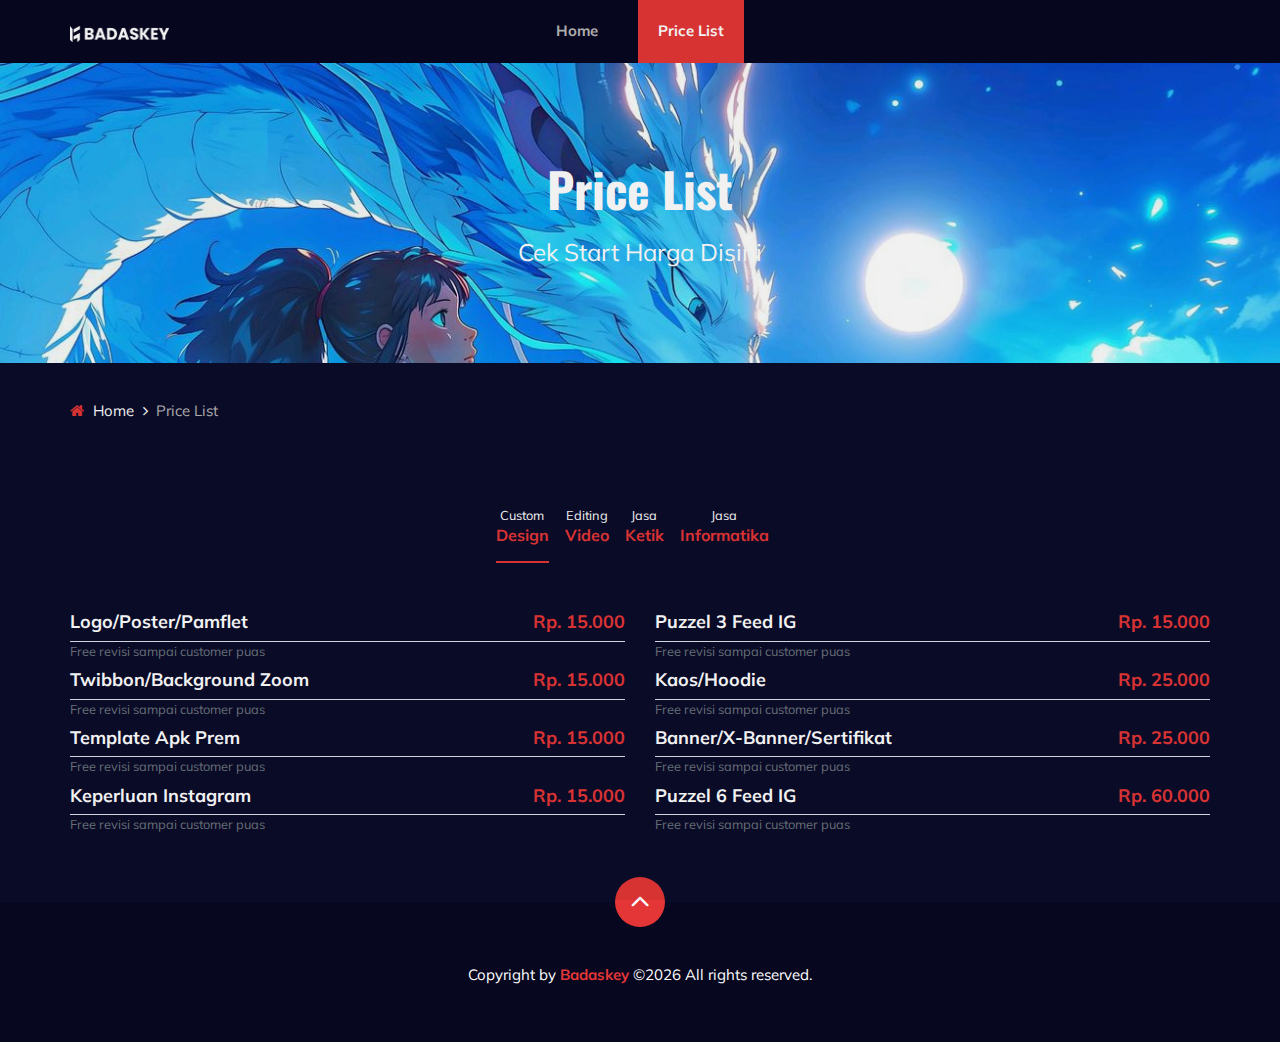
==== pricelist.html @ 889cca1a "first commit" ====
<!DOCTYPE html>
<html lang="zxx">

<head>
    <meta charset="UTF-8">
    <meta name="description" content="Anime Template">
    <meta name="keywords" content="Anime, unica, creative, html">
    <meta name="viewport" content="width=device-width, initial-scale=1.0">
    <meta http-equiv="X-UA-Compatible" content="ie=edge">
    <title>Badaskey</title>

    <!-- Favicon -->
    <link href="img/logo1.png" rel="icon">

    <!-- Libraries Stylesheet -->
    <link href="pl/lib/animate/animate.min.css" rel="stylesheet">
    <!-- Customized Bootstrap Stylesheet -->
    <link href="pl/bootstrap.min.css" rel="stylesheet">
    <!-- Template Stylesheet -->
    <link href="pl/css/style.css" rel="stylesheet">

    <!-- Icon Font Stylesheet -->
    <link href="https://cdnjs.cloudflare.com/ajax/libs/font-awesome/5.10.0/css/all.min.css" rel="stylesheet">
    <link href="https://cdn.jsdelivr.net/npm/bootstrap-icons@1.4.1/font/bootstrap-icons.css" rel="stylesheet">


    <!-- Google Font -->
    <link href="https://fonts.googleapis.com/css2?family=Oswald:wght@300;400;500;600;700&display=swap" rel="stylesheet">
    <link href="https://fonts.googleapis.com/css2?family=Mulish:wght@300;400;500;600;700;800;900&display=swap"
    rel="stylesheet">

    
     <!-- Css Styles -->
     <link rel="stylesheet" href="css/bootstrap.min.css" type="text/css">
     <link rel="stylesheet" href="css/font-awesome.min.css" type="text/css">
     <link rel="stylesheet" href="css/elegant-icons.css" type="text/css">
     <link rel="stylesheet" href="css/plyr.css" type="text/css">
     <link rel="stylesheet" href="css/nice-select.css" type="text/css">
     <link rel="stylesheet" href="css/owl.carousel.min.css" type="text/css">
     <link rel="stylesheet" href="css/slicknav.min.css" type="text/css">
     <link rel="stylesheet" href="css/style.css" type="text/css">
</head>

<body>
    <!-- Page Preloder -->
    <div id="preloder">
        <div class="loader"></div>
    </div>

    <!-- Header Section Begin -->
    <header class="header">
        <div class="container">
            <div class="row">
                <div class="col-lg-2">
                    <div class="header__logo">
                        <a href="index.html">
                            <img src="img/logobs.png" style="width:60%" alt="">
                        </a>
                    </div>
                </div>
                <div class="col-lg-8">
                    <div class="header__nav">
                        <nav class="header__menu mobile-menu">
                            <ul>
                                <li><a href="./index.html">Home</a></li>
                                <li class="active"><a href="./pricelist.html">Price List</a></li>
                            </ul>
                        </nav>
                    </div>
                </div>
            </div>
            <div id="mobile-menu-wrap"></div>
        </div>
    </header>
    <!-- Header End -->

    <!-- Normal Breadcrumb Begin -->
    <section class="normal-breadcrumb set-bg" data-setbg="img/04.jpg">
        <div class="container">
            <div class="row">
                <div class="col-lg-12 text-center">
                    <div class="normal__breadcrumb__text">
                        <h2>Price List</h2>
                        <p>Cek Start Harga Disini</p>
                    </div>
                </div>
            </div>
        </div>
    </section>
    <!-- Normal Breadcrumb End -->

    <!-- Breadcrumb Begin -->
    <div class="breadcrumb-option">
        <div class="container">
            <div class="row">
                <div class="col-lg-12">
                    <div class="breadcrumb__links">
                        <a href="./index.html"><i class="fa fa-home"></i> Home</a>
                        <span>Price List</span>
                    </div>
                </div>
            </div>
        </div>
    </div>
    <!-- Breadcrumb End -->


    <!--Pricelist Begin-->
    <section class="product spad">
        <div class="container">
            <div class="tab-class text-white text-center wow fadeInUp" data-wow-delay="0.1s">
                <ul class="nav nav-pills d-inline-flex justify-content-center mb-5">
                    <li class="nav-item">
                        <a class="d-flex align-items-center text-start ms-0 pb-3 active" data-bs-toggle="pill" href="#tab-1">
                            <div>
                                <small class="text-white">Custom</small>
                                <h6 style="color: #e53637;" class="text-bold">Design</h6>
                            </div>
                        </a>
                    </li>
                    <li class="nav-item">
                        <a class="d-flex align-items-center text-start mx-3 ms-0 pb-3" data-bs-toggle="pill" href="#tab-2">
                            <div>
                                <small class="text-white">Editing</small>
                                <h6 style="color: #e53637;" class="text-bold">Video</h6>
                            </div>
                        </a>
                    </li>
                    <li class="nav-item">
                        <a class="d-flex align-items-center text-start ms-0 pb-3" data-bs-toggle="pill" href="#tab-3">
                            <div>
                                <small class="text-white">Jasa</small>
                                <h6 style="color: #e53637;" class="text-bold">Ketik</h6>
                            </div>
                        </a>
                    </li>
                    <li class="nav-item">
                        <a class="d-flex align-items-center text-start mx-3 ms-0 pb-3" data-bs-toggle="pill" href="#tab-4">
                            <div>
                                <small class="text-white">Jasa</small>
                                <h6 style="color: #e53637;" class="text-bold">Informatika</h6>
                            </div>
                        </a>
                    </li>
                </ul>
                <div class="tab-content">
                    <div id="tab-1" class="tab-pane fade show p-0 active">
                        <div class="row g-4">
                            <div class="col-lg-6">
                                <div class="d-flex align-items-center">
                                    <div class="w-100 d-flex flex-column text-start ps-4">
                                        <h5 class="d-flex text-bold justify-content-between border-bottom pb-2">
                                            <span>Logo/Poster/Pamflet</span>
                                            <span style="color: #e53637;">Rp. 15.000</span>
                                        </h5>
                                        <small class="text-left text-secondary pb-2">Free revisi sampai customer puas</small>
                                    </div>
                                </div>
                            </div>
                            <div class="col-lg-6">
                                <div class="d-flex align-items-center">
                                    <div class="w-100 d-flex flex-column text-start ps-4">
                                        <h5 class="d-flex text-bold justify-content-between border-bottom pb-2">
                                            <span>Puzzel 3 Feed IG</span>
                                            <span style="color: #e53637;">Rp. 15.000</span>
                                        </h5>
                                        <small class="text-left text-secondary pb-2">Free revisi sampai customer puas</small>
                                    </div>
                                </div>
                            </div>
                            <div class="col-lg-6">
                                <div class="d-flex align-items-center">
                                    <div class="w-100 d-flex flex-column text-start ps-4">
                                        <h5 class="d-flex text-bold justify-content-between border-bottom pb-2">
                                            <span>Twibbon/Background Zoom</span>
                                            <span style="color: #e53637;">Rp. 15.000</span>
                                        </h5>
                                        <small class="text-left text-secondary pb-2">Free revisi sampai customer puas</small>
                                    </div>
                                </div>
                            </div>
                            <div class="col-lg-6">
                                <div class="d-flex align-items-center">
                                    <div class="w-100 d-flex flex-column text-start ps-4">
                                        <h5 class="d-flex text-bold justify-content-between border-bottom pb-2">
                                            <span>Kaos/Hoodie</span>
                                            <span style="color: #e53637;">Rp. 25.000</span>
                                        </h5>
                                        <small class="text-left text-secondary pb-2">Free revisi sampai customer puas</small>
                                    </div>
                                </div>
                            </div>
                            <div class="col-lg-6">
                                <div class="d-flex align-items-center">
                                    <div class="w-100 d-flex flex-column text-start ps-4">
                                        <h5 class="d-flex text-bold justify-content-between border-bottom pb-2">
                                            <span>Template Apk Prem</span>
                                            <span style="color: #e53637;">Rp. 15.000</span>
                                        </h5>
                                        <small class="text-left text-secondary pb-2">Free revisi sampai customer puas</small>
                                    </div>
                                </div>
                            </div>
                            <div class="col-lg-6">
                                <div class="d-flex align-items-center">
                                    <div class="w-100 d-flex flex-column text-start ps-4">
                                        <h5 class="d-flex text-bold justify-content-between border-bottom pb-2">
                                            <span>Banner/X-Banner/Sertifikat</span>
                                            <span style="color: #e53637;">Rp. 25.000</span>
                                        </h5>
                                        <small class="text-left text-secondary pb-2">Free revisi sampai customer puas</small>
                                    </div>
                                </div>
                            </div>
                            <div class="col-lg-6">
                                <div class="d-flex align-items-center">
                                    <div class="w-100 d-flex flex-column text-start ps-4">
                                        <h5 class="d-flex text-bold justify-content-between border-bottom pb-2">
                                            <span>Keperluan Instagram</span>
                                            <span style="color: #e53637;">Rp. 15.000</span>
                                        </h5>
                                        <small class="text-left text-secondary pb-2">Free revisi sampai customer puas</small>
                                    </div>
                                </div>
                            </div>
                            <div class="col-lg-6">
                                <div class="d-flex align-items-center">
                                    <div class="w-100 d-flex flex-column text-start ps-4">
                                        <h5 class="d-flex text-bold justify-content-between border-bottom pb-2">
                                            <span>Puzzel 6 Feed IG</span>
                                            <span style="color: #e53637;">Rp. 60.000</span>
                                        </h5>
                                        <small class="text-left text-secondary pb-2">Free revisi sampai customer puas</small>
                                    </div>
                                </div>
                            </div>
                        </div>
                    </div>
                    
                    <div id="tab-2" class="tab-pane fade show p-0">
                        <div class="row g-4">
                            <div class="col-lg-6">
                                <div class="d-flex align-items-center">
                                    <div class="w-100 d-flex flex-column text-start ps-4">
                                        <h5 class="d-flex text-bold justify-content-between border-bottom pb-2">
                                            <span>Color Grading</span>
                                            <span style="color: #e53637;">Rp. 10.000</span>
                                        </h5>
                                        <small class="text-left text-secondary pb-2">Free revisi sampai customer puas</small>
                                    </div>
                                </div>
                            </div>
                            <div class="col-lg-6">
                                <div class="d-flex align-items-center">
                                    <div class="w-100 d-flex flex-column text-start ps-4">
                                        <h5 class="d-flex text-bold justify-content-between border-bottom pb-2">
                                            <span>Gabungin Video/Non Animasi</span>
                                            <span style="color: #e53637;">Rp. 15.000</span>
                                        </h5>
                                        <small class="text-left text-secondary pb-2">Free revisi sampai customer puas</small>
                                    </div>
                                </div>
                            </div>
                            <div class="col-lg-6">
                                <div class="d-flex align-items-center">
                                    <div class="w-100 d-flex flex-column text-start ps-4">
                                        <h5 class="d-flex text-bold justify-content-between border-bottom pb-2">
                                            <span>Jadikan Template</span>
                                            <span style="color: #e53637;">Rp. 10.000</span>
                                        </h5>
                                        <small class="text-left text-secondary pb-2">Free revisi sampai customer puas</small>
                                    </div>
                                </div>
                            </div>
                            <div class="col-lg-6">
                                <div class="d-flex align-items-center">
                                    <div class="w-100 d-flex flex-column text-start ps-4">
                                        <h5 class="d-flex text-bold justify-content-between border-bottom pb-2">
                                            <span>Cinematic</span>
                                            <span style="color: #e53637;">Rp. 25.000</span>
                                        </h5>
                                        <small class="text-left text-secondary pb-2">Free revisi sampai customer puas</small>
                                    </div>
                                </div>
                            </div>
                            <div class="col-lg-6">
                                <div class="d-flex align-items-center">
                                    <div class="w-100 d-flex flex-column text-start ps-4">
                                        <h5 class="d-flex text-bold justify-content-between border-bottom pb-2">
                                            <span>Trend/Twibbon</span>
                                            <span style="color: #e53637;">Rp. 10.000</span>
                                        </h5>
                                        <small class="text-left text-secondary pb-2">Free revisi sampai customer puas</small>
                                    </div>
                                </div>
                            </div>
                            <div class="col-lg-6">
                                <div class="d-flex align-items-center">
                                    <div class="w-100 d-flex flex-column text-start ps-4">
                                        <h5 class="d-flex text-bold justify-content-between border-bottom pb-2">
                                            <span>Film Animasi AI</span>
                                            <span style="color: #e53637;">Rp. 25.000</span>
                                        </h5>
                                        <small class="text-left text-secondary pb-2">Free revisi sampai customer puas</small>
                                    </div>
                                </div>
                            </div>
                            <div class="col-lg-6">
                                <div class="d-flex align-items-center">
                                    <div class="w-100 d-flex flex-column text-start ps-4">
                                        <h5 class="d-flex text-bold justify-content-between border-bottom pb-2">
                                            <span>Jedag Jedug</span>
                                            <span style="color: #e53637;">Rp. 15.000</span>
                                        </h5>
                                        <small class="text-left text-secondary pb-2">Free revisi sampai customer puas</small>
                                    </div>
                                </div>
                            </div>
                            <div class="col-lg-6">
                                <div class="d-flex align-items-center">
                                    <div class="w-100 d-flex flex-column text-start ps-4">
                                        <h5 class="d-flex text-bold justify-content-between border-bottom pb-2">
                                            <span>Video Animasi + Sound Effect</span>
                                            <span style="color: #e53637;">Rp. 25.000</span>
                                        </h5>
                                        <small class="text-left text-secondary pb-2">Free revisi sampai customer puas</small>
                                    </div>
                                </div>
                            </div>
                        </div>
                    </div>

                    <div id="tab-3" class="tab-pane fade show p-0">
                        <div class="row g-4">
                            <div class="col-lg-6">
                                <div class="d-flex align-items-center">
                                    <div class="w-100 d-flex flex-column text-start ps-4">
                                        <h5 class="d-flex text-bold justify-content-between border-bottom pb-2">
                                            <span>Penomoran Halaman</span>
                                            <span style="color: #e53637;">Rp. 1.000</span>
                                        </h5>
                                        <small class="text-left text-secondary pb-2">Free revisi sampai customer puas</small>
                                    </div>
                                </div>
                            </div>
                            <div class="col-lg-6">
                                <div class="d-flex align-items-center">
                                    <div class="w-100 d-flex flex-column text-start ps-4">
                                        <h5 class="d-flex text-bold justify-content-between border-bottom pb-2">
                                            <span>Daftar Isi Otomatis</span>
                                            <span style="color: #e53637;">Rp. 15.000</span>
                                        </h5>
                                        <small class="text-left text-secondary pb-2">Free revisi sampai customer puas</small>
                                    </div>
                                </div>
                            </div>
                            <div class="col-lg-6">
                                <div class="d-flex align-items-center">
                                    <div class="w-100 d-flex flex-column text-start ps-4">
                                        <h5 class="d-flex text-bold justify-content-between border-bottom pb-2">
                                            <span>Daftar Pustaka Mandeley</span>
                                            <span style="color: #e53637;">Rp. 3.000</span>
                                        </h5>
                                        <small class="text-left text-secondary pb-2">Free revisi sampai customer puas</small>
                                    </div>
                                </div>
                            </div>
                            <div class="col-lg-6">
                                <div class="d-flex align-items-center">
                                    <div class="w-100 d-flex flex-column text-start ps-4">
                                        <h5 class="d-flex text-bold justify-content-between border-bottom pb-2">
                                            <span>Daftar Tabel/Gambar</span>
                                            <span style="color: #e53637;">Rp. 15.000</span>
                                        </h5>
                                        <small class="text-left text-secondary pb-2">Free revisi sampai customer puas</small>
                                    </div>
                                </div>
                            </div>
                            <div class="col-lg-6">
                                <div class="d-flex align-items-center">
                                    <div class="w-100 d-flex flex-column text-start ps-4">
                                        <h5 class="d-flex text-bold justify-content-between border-bottom pb-2">
                                            <span>Ketik Word/Excel/Power Point</span>
                                            <span style="color: #e53637;">Rp. 4.000</span>
                                        </h5>
                                        <small class="text-left text-secondary pb-2">Free revisi sampai customer puas</small>
                                    </div>
                                </div>
                            </div>
                            <div class="col-lg-6">
                                <div class="d-flex align-items-center">
                                    <div class="w-100 d-flex flex-column text-start ps-4">
                                        <h5 class="d-flex text-bold justify-content-between border-bottom pb-2">
                                            <span>Curriculum Vitae ATS</span>
                                            <span style="color: #e53637;">Rp. 20.000</span>
                                        </h5>
                                        <small class="text-left text-secondary pb-2">Free revisi sampai customer puas</small>
                                    </div>
                                </div>
                            </div>
                            <div class="col-lg-6">
                                <div class="d-flex align-items-center">
                                    <div class="w-100 d-flex flex-column text-start ps-4">
                                        <h5 class="d-flex text-bold justify-content-between border-bottom pb-2">
                                            <span>Surat Lamaran Pekerjaan</span>
                                            <span style="color: #e53637;">Rp. 15.000</span>
                                        </h5>
                                        <small class="text-left text-secondary pb-2">Free revisi sampai customer puas</small>
                                    </div>
                                </div>
                            </div>
                            <div class="col-lg-6">
                                <div class="d-flex align-items-center">
                                    <div class="w-100 d-flex flex-column text-start ps-4">
                                        <h5 class="d-flex text-bold justify-content-between border-bottom pb-2">
                                            <span>Curriculum Vitae Kreatif</span>
                                            <span style="color: #e53637;">Rp. 20.000</span>
                                        </h5>
                                        <small class="text-left text-secondary pb-2">Free revisi sampai customer puas</small>
                                    </div>
                                </div>
                            </div>
                        </div>
                    </div>

                    <div id="tab-4" class="tab-pane fade show p-0">
                        <div class="row g-4">
                            <div class="col-lg-6">
                                <div class="d-flex align-items-center">
                                    <div class="w-100 d-flex flex-column text-start ps-4">
                                        <h5 class="d-flex text-bold justify-content-between border-bottom pb-2">
                                            <span>Joki Tugas Coding</span>
                                            <span style="color: #e53637;">Rp. 5.000</span>
                                        </h5>
                                        <small class="text-left text-secondary pb-2">Free revisi sampai customer puas</small>
                                    </div>
                                </div>
                            </div>
                            <div class="col-lg-6">
                                <div class="d-flex align-items-center">
                                    <div class="w-100 d-flex flex-column text-start ps-4">
                                        <h5 class="d-flex text-bold justify-content-between border-bottom pb-2">
                                            <span>Database</span>
                                            <span style="color: #e53637;">Rp. 15.000</span>
                                        </h5>
                                        <small class="text-left text-secondary pb-2">Free revisi sampai customer puas</small>
                                    </div>
                                </div>
                            </div>
                            <div class="col-lg-6">
                                <div class="d-flex align-items-center">
                                    <div class="w-100 d-flex flex-column text-start ps-4">
                                        <h5 class="d-flex text-bold justify-content-between border-bottom pb-2">
                                            <span>Coding Google Site</span>
                                            <span style="color: #e53637;">Rp. 15 .000</span>
                                        </h5>
                                        <small class="text-left text-secondary pb-2">Free revisi sampai customer puas</small>
                                    </div>
                                </div>
                            </div>
                            <div class="col-lg-6">
                                <div class="d-flex align-items-center">
                                    <div class="w-100 d-flex flex-column text-start ps-4">
                                        <h5 class="d-flex text-bold justify-content-between border-bottom pb-2">
                                            <span>Perancangan UML</span>
                                            <span style="color: #e53637;">Rp. 15.000</span>
                                        </h5>
                                        <small class="text-left text-secondary pb-2">Free revisi sampai customer puas</small>
                                    </div>
                                </div>
                            </div>
                            <div class="col-lg-6">
                                <div class="d-flex align-items-center">
                                    <div class="w-100 d-flex flex-column text-start ps-4">
                                        <h5 class="d-flex text-bold justify-content-between border-bottom pb-2">
                                            <span>Website Trend Bucin</span>
                                            <span style="color: #e53637;">Rp. 15.000</span>
                                        </h5>
                                        <small class="text-left text-secondary pb-2">Free revisi sampai customer puas</small>
                                    </div>
                                </div>
                            </div>
                            <div class="col-lg-6">
                                <div class="d-flex align-items-center">
                                    <div class="w-100 d-flex flex-column text-start ps-4">
                                        <h5 class="d-flex text-bold justify-content-between border-bottom pb-2">
                                            <span>Flowchart</span>
                                            <span style="color: #e53637;">Rp. 15.000</span>
                                        </h5>
                                        <small class="text-left text-secondary pb-2">Free revisi sampai customer puas</small>
                                    </div>
                                </div>
                            </div>
                            <div class="col-lg-6">
                                <div class="d-flex align-items-center">
                                    <div class="w-100 d-flex flex-column text-start ps-4">
                                        <h5 class="d-flex text-bold justify-content-between border-bottom pb-2">
                                            <span>Hosting ke Github</span>
                                            <span style="color: #e53637;">Rp. 15.000</span>
                                        </h5>
                                        <small class="text-left text-secondary pb-2">Free revisi sampai customer puas</small>
                                    </div>
                                </div>
                            </div>
                            <div class="col-lg-6">
                                <div class="d-flex align-items-center">
                                    <div class="w-100 d-flex flex-column text-start ps-4">
                                        <h5 class="d-flex text-bold justify-content-between border-bottom pb-2">
                                            <span>Web Company Profile</span>
                                            <span style="color: #e53637;">Rp. 60.000</span>
                                        </h5>
                                        <small class="text-left text-secondary pb-2">Free revisi sampai customer puas</small>
                                    </div>
                                </div>
                            </div>
                        </div>
                    </div>
                </div>
            </div>
        </div>
    </section>
    <!--Pricelist End-->


    <!-- Footer Section Begin -->
    <footer class="footer">
        <div class="page-up">
            <a href="#" id="scrollToTopButton"><span class="arrow_carrot-up"></span></a>
        </div>
        <div class="container">
            <div class="row">
                <div class="col-lg text-white">
                    <p class="text-center">
                      Copyright by 
                      <span class="text-bold" style="color: #e53637;">Badaskey</span> 
                      &copy;<script>document.write(new Date().getFullYear());</script> 
                      All rights reserved.</a>
                    </p>
                  </div>
              </div>
          </div>
    </footer>
    <!-- Footer Section End -->

    <!-- Search model Begin -->
    <div class="search-model">
        <div class="h-100 d-flex align-items-center justify-content-center">
            <div class="search-close-switch"><i class="icon_close"></i></div>
            <form class="search-model-form">
                <input type="text" id="search-input" placeholder="Search here.....">
            </form>
        </div>
    </div>
    <!-- Search model end -->

    <!-- JavaScript Libraries -->
    <script src="https://code.jquery.com/jquery-3.4.1.min.js"></script>
    <script src="https://cdn.jsdelivr.net/npm/bootstrap@5.0.0/dist/js/bootstrap.bundle.min.js"></script>
    <script src="pl/lib/wow/wow.min.js"></script>

    <!-- Template Javascript -->
    <script src="pl/js/main.js"></script>
    
    <!-- Js Plugins -->
    <script src="js/jquery-3.3.1.min.js"></script>
    <script src="js/bootstrap.min.js"></script>
    <script src="js/player.js"></script>
    <script src="js/jquery.nice-select.min.js"></script>
    <script src="js/mixitup.min.js"></script>
    <script src="js/jquery.slicknav.js"></script>
    <script src="js/owl.carousel.min.js"></script>
    <script src="js/main.js"></script>

</body>

</html>
---- pl/css/style.css ----
/********** Template CSS **********/
:root {
    --primary: #e53637;
    --oren: #e53637;
    --light: #F1F8FF;
    --dark: #0F172B;
}

.ff-secondary {
    font-family: 'Pacifico', cursive;
}

.fw-medium {
    font-weight: 600 !important;
}

.fw-semi-bold {
    font-weight: 700 !important;
}

.back-to-top {
    position: fixed;
    display: none;
    right: 45px;
    bottom: 45px;
    z-index: 99;
}


/*** Spinner ***/
#spinner {
    opacity: 0;
    visibility: hidden;
    transition: opacity .5s ease-out, visibility 0s linear .5s;
    z-index: 99999;
}

#spinner.show {
    transition: opacity .5s ease-out, visibility 0s linear 0s;
    visibility: visible;
    opacity: 1;
}


/*** Button ***/
.btn {
    font-family: 'Nunito', sans-serif;
    font-weight: 500;
    text-transform: uppercase;
    transition: .5s;
}

.btn.btn-primary,
.btn.btn-secondary {
    color: #FFFFFF;
}

.btn-square {
    width: 38px;
    height: 38px;
}

.btn-sm-square {
    width: 32px;
    height: 32px;
}

.btn-lg-square {
    width: 48px;
    height: 48px;
}

.btn-square,
.btn-sm-square,
.btn-lg-square {
    padding: 0;
    display: flex;
    align-items: center;
    justify-content: center;
    font-weight: normal;
    border-radius: 2px;
}


/*** Navbar ***/
.navbar-dark .navbar-nav .nav-link {
    position: relative;
    margin-left: 25px;
    padding: 35px 0;
    font-size: 15px;
    color: var(--light) !important;
    text-transform: uppercase;
    font-weight: 500;
    outline: none;
    transition: .5s;
}

.sticky-top.navbar-dark .navbar-nav .nav-link {
    padding: 20px 0;
}

.navbar-dark .navbar-nav .nav-link:hover,
.navbar-dark .navbar-nav .nav-link.active {
    color: var(--oren) !important;
}

.navbar-dark .navbar-brand img {
    max-height: 60px;
    transition: .5s;
}

.sticky-top.navbar-dark .navbar-brand img {
    max-height: 45px;
}

@media (max-width: 991.98px) {
    .sticky-top.navbar-dark {
        position: relative;
    }

    .navbar-dark .navbar-collapse {
        margin-top: 15px;
        border-top: 1px solid rgba(255, 255, 255, .1)
    }

    .navbar-dark .navbar-nav .nav-link,
    .sticky-top.navbar-dark .navbar-nav .nav-link {
        padding: 10px 0;
        margin-left: 0;
    }

    .navbar-dark .navbar-brand img {
        max-height: 45px;
    }
}

@media (min-width: 992px) {
    .navbar-dark {
        position: absolute;
        width: 100%;
        top: 0;
        left: 0;
        z-index: 999;
        background: transparent !important;
    }
    
    .sticky-top.navbar-dark {
        position: fixed;
        background: var(--dark) !important;
    }
}


/*** Hero Header ***/
.hero-header {
    background: linear-gradient(rgba(15, 23, 43, .9), rgba(15, 23, 43, .9));
    background-position: center center;
    background-repeat: no-repeat;
    background-size: cover;
}

.hero-header img {
    animation: imgRotate 50s linear infinite;
}

@keyframes imgRotate { 
    100% { 
        transform: rotate(360deg); 
    } 
}

.breadcrumb-item + .breadcrumb-item::before {
    color: rgba(255, 255, 255, .5);
}


/*** Section Title ***/
.section-title {
    position: relative;
    display: inline-block;
}

.section-title::before {
    position: absolute;
    content: "";
    width: 45px;
    height: 2px;
    top: 50%;
    left: -55px;
    margin-top: -1px;
    background: var(--primary);
}

.section-title::after {
    position: absolute;
    content: "";
    width: 45px;
    height: 2px;
    top: 50%;
    right: -55px;
    margin-top: -1px;
    background: var(--primary);
}

.section-title.text-start::before,
.section-title.text-end::after {
    display: none;
}


/*** Service ***/
.service-item {
    box-shadow: 0 0 45px rgba(0, 0, 0, .08);
    transition: .5s;
}

.service-item:hover {
    background: var(--primary);
}

.service-item * {
    transition: .5s;
}

.service-item:hover * {
    color: var(--light) !important;
}


/*** Food Menu ***/
.nav-pills .nav-item .active {
    border-bottom: 2px solid var(--oren);
}


/*** Team ***/
.team-item {
    box-shadow: 0 0 45px rgba(0, 0, 0, .08);
    height: calc(100% - 38px);
    transition: .5s;
}

.team-item img {
    transition: .5s;
}

.team-item:hover img {
    transform: scale(1.1);
}

.team-item:hover {
    height: 100%;
}

.team-item .btn {
    border-radius: 38px 38px 0 0;
}



/*** Footer ***/
.footer .btn.btn-social {
    margin-right: 5px;
    width: 35px;
    height: 35px;
    display: flex;
    align-items: center;
    justify-content: center;
    color: var(--light);
    border: 1px solid #FFFFFF;
    border-radius: 35px;
    transition: .3s;
}

.footer .btn.btn-social:hover {
    color: var(--primary);
}

.footer .btn.btn-link {
    display: block;
    margin-bottom: 5px;
    padding: 0;
    text-align: left;
    color: #FFFFFF;
    font-size: 15px;
    font-weight: normal;
    text-transform: capitalize;
    transition: .3s;
}

.footer .btn.btn-link::before {
    position: relative;
    content: "\f105";
    font-family: "Font Awesome 5 Free";
    font-weight: 900;
    margin-right: 10px;
}

.footer .btn.btn-link:hover {
    letter-spacing: 1px;
    box-shadow: none;
}

.footer .copyright {
    padding: 25px 0;
    font-size: 15px;
    border-top: 1px solid rgba(256, 256, 256, .1);
}

.footer .copyright a {
    color: var(--light);
}

.footer .footer-menu a {
    margin-right: 15px;
    padding-right: 15px;
    border-right: 1px solid rgba(255, 255, 255, .1);
}

.footer .footer-menu a:last-child {
    margin-right: 0;
    padding-right: 0;
    border-right: none;
}
---- css/elegant-icons.css ----
@font-face {
	font-family: 'ElegantIcons';
	src:url('../fonts/ElegantIcons.eot');
	src:url('../fonts/ElegantIcons.eot?#iefix') format('embedded-opentype'),
		url('../fonts/ElegantIcons.woff') format('woff'),
		url('../fonts/ElegantIcons.ttf') format('truetype'),
		url('../fonts/ElegantIcons.svg#ElegantIcons') format('svg');
	font-weight: normal;
	font-style: normal;
}

/* Use the following CSS code if you want to use data attributes for inserting your icons */
[data-icon]:before {
	font-family: 'ElegantIcons';
	content: attr(data-icon);
	speak: none;
	font-weight: normal;
	font-variant: normal;
	text-transform: none;
	line-height: 1;
	-webkit-font-smoothing: antialiased;
	-moz-osx-font-smoothing: grayscale;
}

/* Use the following CSS code if you want to have a class per icon */
/*
Instead of a list of all class selectors,
you can use the generic selector below, but it's slower:
[class*="your-class-prefix"] {
*/
.arrow_up, .arrow_down, .arrow_left, .arrow_right, .arrow_left-up, .arrow_right-up, .arrow_right-down, .arrow_left-down, .arrow-up-down, .arrow_up-down_alt, .arrow_left-right_alt, .arrow_left-right, .arrow_expand_alt2, .arrow_expand_alt, .arrow_condense, .arrow_expand, .arrow_move, .arrow_carrot-up, .arrow_carrot-down, .arrow_carrot-left, .arrow_carrot-right, .arrow_carrot-2up, .arrow_carrot-2down, .arrow_carrot-2left, .arrow_carrot-2right, .arrow_carrot-up_alt2, .arrow_carrot-down_alt2, .arrow_carrot-left_alt2, .arrow_carrot-right_alt2, .arrow_carrot-2up_alt2, .arrow_carrot-2down_alt2, .arrow_carrot-2left_alt2, .arrow_carrot-2right_alt2, .arrow_triangle-up, .arrow_triangle-down, .arrow_triangle-left, .arrow_triangle-right, .arrow_triangle-up_alt2, .arrow_triangle-down_alt2, .arrow_triangle-left_alt2, .arrow_triangle-right_alt2, .arrow_back, .icon_minus-06, .icon_plus, .icon_close, .icon_check, .icon_minus_alt2, .icon_plus_alt2, .icon_close_alt2, .icon_check_alt2, .icon_zoom-out_alt, .icon_zoom-in_alt, .icon_search, .icon_box-empty, .icon_box-selected, .icon_minus-box, .icon_plus-box, .icon_box-checked, .icon_circle-empty, .icon_circle-slelected, .icon_stop_alt2, .icon_stop, .icon_pause_alt2, .icon_pause, .icon_menu, .icon_menu-square_alt2, .icon_menu-circle_alt2, .icon_ul, .icon_ol, .icon_adjust-horiz, .icon_adjust-vert, .icon_document_alt, .icon_documents_alt, .icon_pencil, .icon_pencil-edit_alt, .icon_pencil-edit, .icon_folder-alt, .icon_folder-open_alt, .icon_folder-add_alt, .icon_info_alt, .icon_error-oct_alt, .icon_error-circle_alt, .icon_error-triangle_alt, .icon_question_alt2, .icon_question, .icon_comment_alt, .icon_chat_alt, .icon_vol-mute_alt, .icon_volume-low_alt, .icon_volume-high_alt, .icon_quotations, .icon_quotations_alt2, .icon_clock_alt, .icon_lock_alt, .icon_lock-open_alt, .icon_key_alt, .icon_cloud_alt, .icon_cloud-upload_alt, .icon_cloud-download_alt, .icon_image, .icon_images, .icon_lightbulb_alt, .icon_gift_alt, .icon_house_alt, .icon_genius, .icon_mobile, .icon_tablet, .icon_laptop, .icon_desktop, .icon_camera_alt, .icon_mail_alt, .icon_cone_alt, .icon_ribbon_alt, .icon_bag_alt, .icon_creditcard, .icon_cart_alt, .icon_paperclip, .icon_tag_alt, .icon_tags_alt, .icon_trash_alt, .icon_cursor_alt, .icon_mic_alt, .icon_compass_alt, .icon_pin_alt, .icon_pushpin_alt, .icon_map_alt, .icon_drawer_alt, .icon_toolbox_alt, .icon_book_alt, .icon_calendar, .icon_film, .icon_table, .icon_contacts_alt, .icon_headphones, .icon_lifesaver, .icon_piechart, .icon_refresh, .icon_link_alt, .icon_link, .icon_loading, .icon_blocked, .icon_archive_alt, .icon_heart_alt, .icon_star_alt, .icon_star-half_alt, .icon_star, .icon_star-half, .icon_tools, .icon_tool, .icon_cog, .icon_cogs, .arrow_up_alt, .arrow_down_alt, .arrow_left_alt, .arrow_right_alt, .arrow_left-up_alt, .arrow_right-up_alt, .arrow_right-down_alt, .arrow_left-down_alt, .arrow_condense_alt, .arrow_expand_alt3, .arrow_carrot_up_alt, .arrow_carrot-down_alt, .arrow_carrot-left_alt, .arrow_carrot-right_alt, .arrow_carrot-2up_alt, .arrow_carrot-2dwnn_alt, .arrow_carrot-2left_alt, .arrow_carrot-2right_alt, .arrow_triangle-up_alt, .arrow_triangle-down_alt, .arrow_triangle-left_alt, .arrow_triangle-right_alt, .icon_minus_alt, .icon_plus_alt, .icon_close_alt, .icon_check_alt, .icon_zoom-out, .icon_zoom-in, .icon_stop_alt, .icon_menu-square_alt, .icon_menu-circle_alt, .icon_document, .icon_documents, .icon_pencil_alt, .icon_folder, .icon_folder-open, .icon_folder-add, .icon_folder_upload, .icon_folder_download, .icon_info, .icon_error-circle, .icon_error-oct, .icon_error-triangle, .icon_question_alt, .icon_comment, .icon_chat, .icon_vol-mute, .icon_volume-low, .icon_volume-high, .icon_quotations_alt, .icon_clock, .icon_lock, .icon_lock-open, .icon_key, .icon_cloud, .icon_cloud-upload, .icon_cloud-download, .icon_lightbulb, .icon_gift, .icon_house, .icon_camera, .icon_mail, .icon_cone, .icon_ribbon, .icon_bag, .icon_cart, .icon_tag, .icon_tags, .icon_trash, .icon_cursor, .icon_mic, .icon_compass, .icon_pin, .icon_pushpin, .icon_map, .icon_drawer, .icon_toolbox, .icon_book, .icon_contacts, .icon_archive, .icon_heart, .icon_profile, .icon_group, .icon_grid-2x2, .icon_grid-3x3, .icon_music, .icon_pause_alt, .icon_phone, .icon_upload, .icon_download, .social_facebook, .social_twitter, .social_pinterest, .social_googleplus, .social_tumblr, .social_tumbleupon, .social_wordpress, .social_instagram, .social_dribbble, .social_vimeo, .social_linkedin, .social_rss, .social_deviantart, .social_share, .social_myspace, .social_skype, .social_youtube, .social_picassa, .social_googledrive, .social_flickr, .social_blogger, .social_spotify, .social_delicious, .social_facebook_circle, .social_twitter_circle, .social_pinterest_circle, .social_googleplus_circle, .social_tumblr_circle, .social_stumbleupon_circle, .social_wordpress_circle, .social_instagram_circle, .social_dribbble_circle, .social_vimeo_circle, .social_linkedin_circle, .social_rss_circle, .social_deviantart_circle, .social_share_circle, .social_myspace_circle, .social_skype_circle, .social_youtube_circle, .social_picassa_circle, .social_googledrive_alt2, .social_flickr_circle, .social_blogger_circle, .social_spotify_circle, .social_delicious_circle, .social_facebook_square, .social_twitter_square, .social_pinterest_square, .social_googleplus_square, .social_tumblr_square, .social_stumbleupon_square, .social_wordpress_square, .social_instagram_square, .social_dribbble_square, .social_vimeo_square, .social_linkedin_square, .social_rss_square, .social_deviantart_square, .social_share_square, .social_myspace_square, .social_skype_square, .social_youtube_square, .social_picassa_square, .social_googledrive_square, .social_flickr_square, .social_blogger_square, .social_spotify_square, .social_delicious_square, .icon_printer, .icon_calulator, .icon_building, .icon_floppy, .icon_drive, .icon_search-2, .icon_id, .icon_id-2, .icon_puzzle, .icon_like, .icon_dislike, .icon_mug, .icon_currency, .icon_wallet, .icon_pens, .icon_easel, .icon_flowchart, .icon_datareport, .icon_briefcase, .icon_shield, .icon_percent, .icon_globe, .icon_globe-2, .icon_target, .icon_hourglass, .icon_balance, .icon_rook, .icon_printer-alt, .icon_calculator_alt, .icon_building_alt, .icon_floppy_alt, .icon_drive_alt, .icon_search_alt, .icon_id_alt, .icon_id-2_alt, .icon_puzzle_alt, .icon_like_alt, .icon_dislike_alt, .icon_mug_alt, .icon_currency_alt, .icon_wallet_alt, .icon_pens_alt, .icon_easel_alt, .icon_flowchart_alt, .icon_datareport_alt, .icon_briefcase_alt, .icon_shield_alt, .icon_percent_alt, .icon_globe_alt, .icon_clipboard {
	font-family: 'ElegantIcons';
	speak: none;
	font-style: normal;
	font-weight: normal;
	font-variant: normal;
	text-transform: none;
	line-height: 1;
	-webkit-font-smoothing: antialiased;
}
.arrow_up:before {
	content: "\21";
}
.arrow_down:before {
	content: "\22";
}
.arrow_left:before {
	content: "\23";
}
.arrow_right:before {
	content: "\24";
}
.arrow_left-up:before {
	content: "\25";
}
.arrow_right-up:before {
	content: "\26";
}
.arrow_right-down:before {
	content: "\27";
}
.arrow_left-down:before {
	content: "\28";
}
.arrow-up-down:before {
	content: "\29";
}
.arrow_up-down_alt:before {
	content: "\2a";
}
.arrow_left-right_alt:before {
	content: "\2b";
}
.arrow_left-right:before {
	content: "\2c";
}
.arrow_expand_alt2:before {
	content: "\2d";
}
.arrow_expand_alt:before {
	content: "\2e";
}
.arrow_condense:before {
	content: "\2f";
}
.arrow_expand:before {
	content: "\30";
}
.arrow_move:before {
	content: "\31";
}
.arrow_carrot-up:before {
	content: "\32";
}
.arrow_carrot-down:before {
	content: "\33";
}
.arrow_carrot-left:before {
	content: "\34";
}
.arrow_carrot-right:before {
	content: "\35";
}
.arrow_carrot-2up:before {
	content: "\36";
}
.arrow_carrot-2down:before {
	content: "\37";
}
.arrow_carrot-2left:before {
	content: "\38";
}
.arrow_carrot-2right:before {
	content: "\39";
}
.arrow_carrot-up_alt2:before {
	content: "\3a";
}
.arrow_carrot-down_alt2:before {
	content: "\3b";
}
.arrow_carrot-left_alt2:before {
	content: "\3c";
}
.arrow_carrot-right_alt2:before {
	content: "\3d";
}
.arrow_carrot-2up_alt2:before {
	content: "\3e";
}
.arrow_carrot-2down_alt2:before {
	content: "\3f";
}
.arrow_carrot-2left_alt2:before {
	content: "\40";
}
.arrow_carrot-2right_alt2:before {
	content: "\41";
}
.arrow_triangle-up:before {
	content: "\42";
}
.arrow_triangle-down:before {
	content: "\43";
}
.arrow_triangle-left:before {
	content: "\44";
}
.arrow_triangle-right:before {
	content: "\45";
}
.arrow_triangle-up_alt2:before {
	content: "\46";
}
.arrow_triangle-down_alt2:before {
	content: "\47";
}
.arrow_triangle-left_alt2:before {
	content: "\48";
}
.arrow_triangle-right_alt2:before {
	content: "\49";
}
.arrow_back:before {
	content: "\4a";
}
.icon_minus-06:before {
	content: "\4b";
}
.icon_plus:before {
	content: "\4c";
}
.icon_close:before {
	content: "\4d";
}
.icon_check:before {
	content: "\4e";
}
.icon_minus_alt2:before {
	content: "\4f";
}
.icon_plus_alt2:before {
	content: "\50";
}
.icon_close_alt2:before {
	content: "\51";
}
.icon_check_alt2:before {
	content: "\52";
}
.icon_zoom-out_alt:before {
	content: "\53";
}
.icon_zoom-in_alt:before {
	content: "\54";
}
.icon_search:before {
	content: "\55";
}
.icon_box-empty:before {
	content: "\56";
}
.icon_box-selected:before {
	content: "\57";
}
.icon_minus-box:before {
	content: "\58";
}
.icon_plus-box:before {
	content: "\59";
}
.icon_box-checked:before {
	content: "\5a";
}
.icon_circle-empty:before {
	content: "\5b";
}
.icon_circle-slelected:before {
	content: "\5c";
}
.icon_stop_alt2:before {
	content: "\5d";
}
.icon_stop:before {
	content: "\5e";
}
.icon_pause_alt2:before {
	content: "\5f";
}
.icon_pause:before {
	content: "\60";
}
.icon_menu:before {
	content: "\61";
}
.icon_menu-square_alt2:before {
	content: "\62";
}
.icon_menu-circle_alt2:before {
	content: "\63";
}
.icon_ul:before {
	content: "\64";
}
.icon_ol:before {
	content: "\65";
}
.icon_adjust-horiz:before {
	content: "\66";
}
.icon_adjust-vert:before {
	content: "\67";
}
.icon_document_alt:before {
	content: "\68";
}
.icon_documents_alt:before {
	content: "\69";
}
.icon_pencil:before {
	content: "\6a";
}
.icon_pencil-edit_alt:before {
	content: "\6b";
}
.icon_pencil-edit:before {
	content: "\6c";
}
.icon_folder-alt:before {
	content: "\6d";
}
.icon_folder-open_alt:before {
	content: "\6e";
}
.icon_folder-add_alt:before {
	content: "\6f";
}
.icon_info_alt:before {
	content: "\70";
}
.icon_error-oct_alt:before {
	content: "\71";
}
.icon_error-circle_alt:before {
	content: "\72";
}
.icon_error-triangle_alt:before {
	content: "\73";
}
.icon_question_alt2:before {
	content: "\74";
}
.icon_question:before {
	content: "\75";
}
.icon_comment_alt:before {
	content: "\76";
}
.icon_chat_alt:before {
	content: "\77";
}
.icon_vol-mute_alt:before {
	content: "\78";
}
.icon_volume-low_alt:before {
	content: "\79";
}
.icon_volume-high_alt:before {
	content: "\7a";
}
.icon_quotations:before {
	content: "\7b";
}
.icon_quotations_alt2:before {
	content: "\7c";
}
.icon_clock_alt:before {
	content: "\7d";
}
.icon_lock_alt:before {
	content: "\7e";
}
.icon_lock-open_alt:before {
	content: "\e000";
}
.icon_key_alt:before {
	content: "\e001";
}
.icon_cloud_alt:before {
	content: "\e002";
}
.icon_cloud-upload_alt:before {
	content: "\e003";
}
.icon_cloud-download_alt:before {
	content: "\e004";
}
.icon_image:before {
	content: "\e005";
}
.icon_images:before {
	content: "\e006";
}
.icon_lightbulb_alt:before {
	content: "\e007";
}
.icon_gift_alt:before {
	content: "\e008";
}
.icon_house_alt:before {
	content: "\e009";
}
.icon_genius:before {
	content: "\e00a";
}
.icon_mobile:before {
	content: "\e00b";
}
.icon_tablet:before {
	content: "\e00c";
}
.icon_laptop:before {
	content: "\e00d";
}
.icon_desktop:before {
	content: "\e00e";
}
.icon_camera_alt:before {
	content: "\e00f";
}
.icon_mail_alt:before {
	content: "\e010";
}
.icon_cone_alt:before {
	content: "\e011";
}
.icon_ribbon_alt:before {
	content: "\e012";
}
.icon_bag_alt:before {
	content: "\e013";
}
.icon_creditcard:before {
	content: "\e014";
}
.icon_cart_alt:before {
	content: "\e015";
}
.icon_paperclip:before {
	content: "\e016";
}
.icon_tag_alt:before {
	content: "\e017";
}
.icon_tags_alt:before {
	content: "\e018";
}
.icon_trash_alt:before {
	content: "\e019";
}
.icon_cursor_alt:before {
	content: "\e01a";
}
.icon_mic_alt:before {
	content: "\e01b";
}
.icon_compass_alt:before {
	content: "\e01c";
}
.icon_pin_alt:before {
	content: "\e01d";
}
.icon_pushpin_alt:before {
	content: "\e01e";
}
.icon_map_alt:before {
	content: "\e01f";
}
.icon_drawer_alt:before {
	content: "\e020";
}
.icon_toolbox_alt:before {
	content: "\e021";
}
.icon_book_alt:before {
	content: "\e022";
}
.icon_calendar:before {
	content: "\e023";
}
.icon_film:before {
	content: "\e024";
}
.icon_table:before {
	content: "\e025";
}
.icon_contacts_alt:before {
	content: "\e026";
}
.icon_headphones:before {
	content: "\e027";
}
.icon_lifesaver:before {
	content: "\e028";
}
.icon_piechart:before {
	content: "\e029";
}
.icon_refresh:before {
	content: "\e02a";
}
.icon_link_alt:before {
	content: "\e02b";
}
.icon_link:before {
	content: "\e02c";
}
.icon_loading:before {
	content: "\e02d";
}
.icon_blocked:before {
	content: "\e02e";
}
.icon_archive_alt:before {
	content: "\e02f";
}
.icon_heart_alt:before {
	content: "\e030";
}
.icon_star_alt:before {
	content: "\e031";
}
.icon_star-half_alt:before {
	content: "\e032";
}
.icon_star:before {
	content: "\e033";
}
.icon_star-half:before {
	content: "\e034";
}
.icon_tools:before {
	content: "\e035";
}
.icon_tool:before {
	content: "\e036";
}
.icon_cog:before {
	content: "\e037";
}
.icon_cogs:before {
	content: "\e038";
}
.arrow_up_alt:before {
	content: "\e039";
}
.arrow_down_alt:before {
	content: "\e03a";
}
.arrow_left_alt:before {
	content: "\e03b";
}
.arrow_right_alt:before {
	content: "\e03c";
}
.arrow_left-up_alt:before {
	content: "\e03d";
}
.arrow_right-up_alt:before {
	content: "\e03e";
}
.arrow_right-down_alt:before {
	content: "\e03f";
}
.arrow_left-down_alt:before {
	content: "\e040";
}
.arrow_condense_alt:before {
	content: "\e041";
}
.arrow_expand_alt3:before {
	content: "\e042";
}
.arrow_carrot_up_alt:before {
	content: "\e043";
}
.arrow_carrot-down_alt:before {
	content: "\e044";
}
.arrow_carrot-left_alt:before {
	content: "\e045";
}
.arrow_carrot-right_alt:before {
	content: "\e046";
}
.arrow_carrot-2up_alt:before {
	content: "\e047";
}
.arrow_carrot-2dwnn_alt:before {
	content: "\e048";
}
.arrow_carrot-2left_alt:before {
	content: "\e049";
}
.arrow_carrot-2right_alt:before {
	content: "\e04a";
}
.arrow_triangle-up_alt:before {
	content: "\e04b";
}
.arrow_triangle-down_alt:before {
	content: "\e04c";
}
.arrow_triangle-left_alt:before {
	content: "\e04d";
}
.arrow_triangle-right_alt:before {
	content: "\e04e";
}
.icon_minus_alt:before {
	content: "\e04f";
}
.icon_plus_alt:before {
	content: "\e050";
}
.icon_close_alt:before {
	content: "\e051";
}
.icon_check_alt:before {
	content: "\e052";
}
.icon_zoom-out:before {
	content: "\e053";
}
.icon_zoom-in:before {
	content: "\e054";
}
.icon_stop_alt:before {
	content: "\e055";
}
.icon_menu-square_alt:before {
	content: "\e056";
}
.icon_menu-circle_alt:before {
	content: "\e057";
}
.icon_document:before {
	content: "\e058";
}
.icon_documents:before {
	content: "\e059";
}
.icon_pencil_alt:before {
	content: "\e05a";
}
.icon_folder:before {
	content: "\e05b";
}
.icon_folder-open:before {
	content: "\e05c";
}
.icon_folder-add:before {
	content: "\e05d";
}
.icon_folder_upload:before {
	content: "\e05e";
}
.icon_folder_download:before {
	content: "\e05f";
}
.icon_info:before {
	content: "\e060";
}
.icon_error-circle:before {
	content: "\e061";
}
.icon_error-oct:before {
	content: "\e062";
}
.icon_error-triangle:before {
	content: "\e063";
}
.icon_question_alt:before {
	content: "\e064";
}
.icon_comment:before {
	content: "\e065";
}
.icon_chat:before {
	content: "\e066";
}
.icon_vol-mute:before {
	content: "\e067";
}
.icon_volume-low:before {
	content: "\e068";
}
.icon_volume-high:before {
	content: "\e069";
}
.icon_quotations_alt:before {
	content: "\e06a";
}
.icon_clock:before {
	content: "\e06b";
}
.icon_lock:before {
	content: "\e06c";
}
.icon_lock-open:before {
	content: "\e06d";
}
.icon_key:before {
	content: "\e06e";
}
.icon_cloud:before {
	content: "\e06f";
}
.icon_cloud-upload:before {
	content: "\e070";
}
.icon_cloud-download:before {
	content: "\e071";
}
.icon_lightbulb:before {
	content: "\e072";
}
.icon_gift:before {
	content: "\e073";
}
.icon_house:before {
	content: "\e074";
}
.icon_camera:before {
	content: "\e075";
}
.icon_mail:before {
	content: "\e076";
}
.icon_cone:before {
	content: "\e077";
}
.icon_ribbon:before {
	content: "\e078";
}
.icon_bag:before {
	content: "\e079";
}
.icon_cart:before {
	content: "\e07a";
}
.icon_tag:before {
	content: "\e07b";
}
.icon_tags:before {
	content: "\e07c";
}
.icon_trash:before {
	content: "\e07d";
}
.icon_cursor:before {
	content: "\e07e";
}
.icon_mic:before {
	content: "\e07f";
}
.icon_compass:before {
	content: "\e080";
}
.icon_pin:before {
	content: "\e081";
}
.icon_pushpin:before {
	content: "\e082";
}
.icon_map:before {
	content: "\e083";
}
.icon_drawer:before {
	content: "\e084";
}
.icon_toolbox:before {
	content: "\e085";
}
.icon_book:before {
	content: "\e086";
}
.icon_contacts:before {
	content: "\e087";
}
.icon_archive:before {
	content: "\e088";
}
.icon_heart:before {
	content: "\e089";
}
.icon_profile:before {
	content: "\e08a";
}
.icon_group:before {
	content: "\e08b";
}
.icon_grid-2x2:before {
	content: "\e08c";
}
.icon_grid-3x3:before {
	content: "\e08d";
}
.icon_music:before {
	content: "\e08e";
}
.icon_pause_alt:before {
	content: "\e08f";
}
.icon_phone:before {
	content: "\e090";
}
.icon_upload:before {
	content: "\e091";
}
.icon_download:before {
	content: "\e092";
}
.social_facebook:before {
	content: "\e093";
}
.social_twitter:before {
	content: "\e094";
}
.social_pinterest:before {
	content: "\e095";
}
.social_googleplus:before {
	content: "\e096";
}
.social_tumblr:before {
	content: "\e097";
}
.social_tumbleupon:before {
	content: "\e098";
}
.social_wordpress:before {
	content: "\e099";
}
.social_instagram:before {
	content: "\e09a";
}
.social_dribbble:before {
	content: "\e09b";
}
.social_vimeo:before {
	content: "\e09c";
}
.social_linkedin:before {
	content: "\e09d";
}
.social_rss:before {
	content: "\e09e";
}
.social_deviantart:before {
	content: "\e09f";
}
.social_share:before {
	content: "\e0a0";
}
.social_myspace:before {
	content: "\e0a1";
}
.social_skype:before {
	content: "\e0a2";
}
.social_youtube:before {
	content: "\e0a3";
}
.social_picassa:before {
	content: "\e0a4";
}
.social_googledrive:before {
	content: "\e0a5";
}
.social_flickr:before {
	content: "\e0a6";
}
.social_blogger:before {
	content: "\e0a7";
}
.social_spotify:before {
	content: "\e0a8";
}
.social_delicious:before {
	content: "\e0a9";
}
.social_facebook_circle:before {
	content: "\e0aa";
}
.social_twitter_circle:before {
	content: "\e0ab";
}
.social_pinterest_circle:before {
	content: "\e0ac";
}
.social_googleplus_circle:before {
	content: "\e0ad";
}
.social_tumblr_circle:before {
	content: "\e0ae";
}
.social_stumbleupon_circle:before {
	content: "\e0af";
}
.social_wordpress_circle:before {
	content: "\e0b0";
}
.social_instagram_circle:before {
	content: "\e0b1";
}
.social_dribbble_circle:before {
	content: "\e0b2";
}
.social_vimeo_circle:before {
	content: "\e0b3";
}
.social_linkedin_circle:before {
	content: "\e0b4";
}
.social_rss_circle:before {
	content: "\e0b5";
}
.social_deviantart_circle:before {
	content: "\e0b6";
}
.social_share_circle:before {
	content: "\e0b7";
}
.social_myspace_circle:before {
	content: "\e0b8";
}
.social_skype_circle:before {
	content: "\e0b9";
}
.social_youtube_circle:before {
	content: "\e0ba";
}
.social_picassa_circle:before {
	content: "\e0bb";
}
.social_googledrive_alt2:before {
	content: "\e0bc";
}
.social_flickr_circle:before {
	content: "\e0bd";
}
.social_blogger_circle:before {
	content: "\e0be";
}
.social_spotify_circle:before {
	content: "\e0bf";
}
.social_delicious_circle:before {
	content: "\e0c0";
}
.social_facebook_square:before {
	content: "\e0c1";
}
.social_twitter_square:before {
	content: "\e0c2";
}
.social_pinterest_square:before {
	content: "\e0c3";
}
.social_googleplus_square:before {
	content: "\e0c4";
}
.social_tumblr_square:before {
	content: "\e0c5";
}
.social_stumbleupon_square:before {
	content: "\e0c6";
}
.social_wordpress_square:before {
	content: "\e0c7";
}
.social_instagram_square:before {
	content: "\e0c8";
}
.social_dribbble_square:before {
	content: "\e0c9";
}
.social_vimeo_square:before {
	content: "\e0ca";
}
.social_linkedin_square:before {
	content: "\e0cb";
}
.social_rss_square:before {
	content: "\e0cc";
}
.social_deviantart_square:before {
	content: "\e0cd";
}
.social_share_square:before {
	content: "\e0ce";
}
.social_myspace_square:before {
	content: "\e0cf";
}
.social_skype_square:before {
	content: "\e0d0";
}
.social_youtube_square:before {
	content: "\e0d1";
}
.social_picassa_square:before {
	content: "\e0d2";
}
.social_googledrive_square:before {
	content: "\e0d3";
}
.social_flickr_square:before {
	content: "\e0d4";
}
.social_blogger_square:before {
	content: "\e0d5";
}
.social_spotify_square:before {
	content: "\e0d6";
}
.social_delicious_square:before {
	content: "\e0d7";
}
.icon_printer:before {
	content: "\e103";
}
.icon_calulator:before {
	content: "\e0ee";
}
.icon_building:before {
	content: "\e0ef";
}
.icon_floppy:before {
	content: "\e0e8";
}
.icon_drive:before {
	content: "\e0ea";
}
.icon_search-2:before {
	content: "\e101";
}
.icon_id:before {
	content: "\e107";
}
.icon_id-2:before {
	content: "\e108";
}
.icon_puzzle:before {
	content: "\e102";
}
.icon_like:before {
	content: "\e106";
}
.icon_dislike:before {
	content: "\e0eb";
}
.icon_mug:before {
	content: "\e105";
}
.icon_currency:before {
	content: "\e0ed";
}
.icon_wallet:before {
	content: "\e100";
}
.icon_pens:before {
	content: "\e104";
}
.icon_easel:before {
	content: "\e0e9";
}
.icon_flowchart:before {
	content: "\e109";
}
.icon_datareport:before {
	content: "\e0ec";
}
.icon_briefcase:before {
	content: "\e0fe";
}
.icon_shield:before {
	content: "\e0f6";
}
.icon_percent:before {
	content: "\e0fb";
}
.icon_globe:before {
	content: "\e0e2";
}
.icon_globe-2:before {
	content: "\e0e3";
}
.icon_target:before {
	content: "\e0f5";
}
.icon_hourglass:before {
	content: "\e0e1";
}
.icon_balance:before {
	content: "\e0ff";
}
.icon_rook:before {
	content: "\e0f8";
}
.icon_printer-alt:before {
	content: "\e0fa";
}
.icon_calculator_alt:before {
	content: "\e0e7";
}
.icon_building_alt:before {
	content: "\e0fd";
}
.icon_floppy_alt:before {
	content: "\e0e4";
}
.icon_drive_alt:before {
	content: "\e0e5";
}
.icon_search_alt:before {
	content: "\e0f7";
}
.icon_id_alt:before {
	content: "\e0e0";
}
.icon_id-2_alt:before {
	content: "\e0fc";
}
.icon_puzzle_alt:before {
	content: "\e0f9";
}
.icon_like_alt:before {
	content: "\e0dd";
}
.icon_dislike_alt:before {
	content: "\e0f1";
}
.icon_mug_alt:before {
	content: "\e0dc";
}
.icon_currency_alt:before {
	content: "\e0f3";
}
.icon_wallet_alt:before {
	content: "\e0d8";
}
.icon_pens_alt:before {
	content: "\e0db";
}
.icon_easel_alt:before {
	content: "\e0f0";
}
.icon_flowchart_alt:before {
	content: "\e0df";
}
.icon_datareport_alt:before {
	content: "\e0f2";
}
.icon_briefcase_alt:before {
	content: "\e0f4";
}
.icon_shield_alt:before {
	content: "\e0d9";
}
.icon_percent_alt:before {
	content: "\e0da";
}
.icon_globe_alt:before {
	content: "\e0de";
}
.icon_clipboard:before {
	content: "\e0e6";
}


	.glyph {
		float: left;
		text-align: center;
		padding: .75em;
		margin: .4em 1.5em .75em 0;
		width: 6em;
text-shadow: none;
	}
        .glyph_big {
        font-size: 128px;
        color: #59c5dc;
        float: left;
        margin-right: 20px;
        }

        .glyph div { padding-bottom: 10px;}

	.glyph input {
		font-family: consolas, monospace;
		font-size: 12px;
		width: 100%;
		text-align: center;
		border: 0;
		box-shadow: 0 0 0 1px #ccc;
		padding: .2em;
                -moz-border-radius: 5px;
                -webkit-border-radius: 5px;
	}
	.centered {
		margin-left: auto;
		margin-right: auto;
	}
	.glyph .fs1 {
		font-size: 2em;
	}
---- css/plyr.css ----
@keyframes plyr-progress{to{background-position:25px 0;background-position:var(--plyr-progress-loading-size,25px) 0}}@keyframes plyr-popup{0%{opacity:.5;transform:translateY(10px)}to{opacity:1;transform:translateY(0)}}@keyframes plyr-fade-in{from{opacity:0}to{opacity:1}}.plyr{-moz-osx-font-smoothing:grayscale;-webkit-font-smoothing:antialiased;align-items:center;direction:ltr;display:flex;flex-direction:column;font-family:inherit;font-family:var(--plyr-font-family,inherit);font-variant-numeric:tabular-nums;font-weight:400;font-weight:var(--plyr-font-weight-regular,400);height:100%;line-height:1.7;line-height:var(--plyr-line-height,1.7);max-width:100%;min-width:200px;position:relative;text-shadow:none;transition:box-shadow .3s ease;z-index:0}.plyr audio,.plyr iframe,.plyr video{display:block;height:100%;width:100%}.plyr button{font:inherit;line-height:inherit;width:auto}.plyr:focus{outline:0}.plyr--full-ui{box-sizing:border-box}.plyr--full-ui *,.plyr--full-ui ::after,.plyr--full-ui ::before{box-sizing:inherit}.plyr--full-ui a,.plyr--full-ui button,.plyr--full-ui input,.plyr--full-ui label{touch-action:manipulation}.plyr__badge{background:#4a5464;background:var(--plyr-badge-background,#4a5464);border-radius:2px;border-radius:var(--plyr-badge-border-radius,2px);color:#fff;color:var(--plyr-badge-text-color,#fff);font-size:9px;font-size:var(--plyr-font-size-badge,9px);line-height:1;padding:3px 4px}.plyr--full-ui ::-webkit-media-text-track-container{display:none}.plyr__captions{animation:plyr-fade-in .3s ease;bottom:0;display:none;font-size:13px;font-size:var(--plyr-font-size-small,13px);left:0;padding:10px;padding:var(--plyr-control-spacing,10px);position:absolute;text-align:center;transition:transform .4s ease-in-out;width:100%}.plyr__captions span:empty{display:none}@media (min-width:480px){.plyr__captions{font-size:15px;font-size:var(--plyr-font-size-base,15px);padding:calc(10px * 2);padding:calc(var(--plyr-control-spacing,10px) * 2)}}@media (min-width:768px){.plyr__captions{font-size:18px;font-size:var(--plyr-font-size-large,18px)}}.plyr--captions-active .plyr__captions{display:block}.plyr:not(.plyr--hide-controls) .plyr__controls:not(:empty)~.plyr__captions{transform:translateY(calc(10px * -4));transform:translateY(calc(var(--plyr-control-spacing,10px) * -4))}.plyr__caption{background:rgba(0,0,0,.8);background:var(--plyr-captions-background,rgba(0,0,0,.8));border-radius:2px;-webkit-box-decoration-break:clone;box-decoration-break:clone;color:#fff;color:var(--plyr-captions-text-color,#fff);line-height:185%;padding:.2em .5em;white-space:pre-wrap}.plyr__caption div{display:inline}.plyr__control{background:0 0;border:0;border-radius:3px;border-radius:var(--plyr-control-radius,3px);color:inherit;cursor:pointer;flex-shrink:0;overflow:visible;padding:calc(10px * .7);padding:calc(var(--plyr-control-spacing,10px) * .7);position:relative;transition:all .3s ease}.plyr__control svg{display:block;fill:currentColor;height:18px;height:var(--plyr-control-icon-size,18px);pointer-events:none;width:18px;width:var(--plyr-control-icon-size,18px)}.plyr__control:focus{outline:0}.plyr__control.plyr__tab-focus{outline-color:#00b3ff;outline-color:var(--plyr-tab-focus-color,var(--plyr-color-main,var(--plyr-color-main,#00b3ff)));outline-offset:2px;outline-style:dotted;outline-width:3px}a.plyr__control{text-decoration:none}a.plyr__control::after,a.plyr__control::before{display:none}.plyr__control.plyr__control--pressed .icon--not-pressed,.plyr__control.plyr__control--pressed .label--not-pressed,.plyr__control:not(.plyr__control--pressed) .icon--pressed,.plyr__control:not(.plyr__control--pressed) .label--pressed{display:none}.plyr--full-ui ::-webkit-media-controls{display:none}.plyr__controls{align-items:center;display:flex;justify-content:flex-end;text-align:center}.plyr__controls .plyr__progress__container{flex:1;min-width:0}.plyr__controls .plyr__controls__item{margin-left:calc(10px / 4);margin-left:calc(var(--plyr-control-spacing,10px)/ 4)}.plyr__controls .plyr__controls__item:first-child{margin-left:0;margin-right:auto}.plyr__controls .plyr__controls__item.plyr__progress__container{padding-left:calc(10px / 4);padding-left:calc(var(--plyr-control-spacing,10px)/ 4)}.plyr__controls .plyr__controls__item.plyr__time{padding:0 calc(10px / 2);padding:0 calc(var(--plyr-control-spacing,10px)/ 2)}.plyr__controls .plyr__controls__item.plyr__progress__container:first-child,.plyr__controls .plyr__controls__item.plyr__time+.plyr__time,.plyr__controls .plyr__controls__item.plyr__time:first-child{padding-left:0}.plyr__controls:empty{display:none}.plyr [data-plyr=airplay],.plyr [data-plyr=captions],.plyr [data-plyr=fullscreen],.plyr [data-plyr=pip]{display:none}.plyr--airplay-supported [data-plyr=airplay],.plyr--captions-enabled [data-plyr=captions],.plyr--fullscreen-enabled [data-plyr=fullscreen],.plyr--pip-supported [data-plyr=pip]{display:inline-block}.plyr__menu{display:flex;position:relative}.plyr__menu .plyr__control svg{transition:transform .3s ease}.plyr__menu .plyr__control[aria-expanded=true] svg{transform:rotate(90deg)}.plyr__menu .plyr__control[aria-expanded=true] .plyr__tooltip{display:none}.plyr__menu__container{animation:plyr-popup .2s ease;background:rgba(255,255,255,.9);background:var(--plyr-menu-background,rgba(255,255,255,.9));border-radius:4px;bottom:100%;box-shadow:0 1px 2px rgba(0,0,0,.15);box-shadow:var(--plyr-menu-shadow,0 1px 2px rgba(0,0,0,.15));color:#4a5464;color:var(--plyr-menu-color,#4a5464);font-size:15px;font-size:var(--plyr-font-size-base,15px);margin-bottom:10px;position:absolute;right:-3px;text-align:left;white-space:nowrap;z-index:3}.plyr__menu__container>div{overflow:hidden;transition:height .35s cubic-bezier(.4,0,.2,1),width .35s cubic-bezier(.4,0,.2,1)}.plyr__menu__container::after{border:4px solid transparent;border:var(--plyr-menu-arrow-size,4px) solid transparent;border-top-color:rgba(255,255,255,.9);border-top-color:var(--plyr-menu-background,rgba(255,255,255,.9));content:'';height:0;position:absolute;right:calc(((18px / 2) + calc(10px * .7)) - (4px / 2));right:calc(((var(--plyr-control-icon-size,18px)/ 2) + calc(var(--plyr-control-spacing,10px) * .7)) - (var(--plyr-menu-arrow-size,4px)/ 2));top:100%;width:0}.plyr__menu__container [role=menu]{padding:calc(10px * .7);padding:calc(var(--plyr-control-spacing,10px) * .7)}.plyr__menu__container [role=menuitem],.plyr__menu__container [role=menuitemradio]{margin-top:2px}.plyr__menu__container [role=menuitem]:first-child,.plyr__menu__container [role=menuitemradio]:first-child{margin-top:0}.plyr__menu__container .plyr__control{align-items:center;color:#4a5464;color:var(--plyr-menu-color,#4a5464);display:flex;font-size:13px;font-size:var(--plyr-font-size-menu,var(--plyr-font-size-small,13px));padding-bottom:calc(calc(10px * .7)/ 1.5);padding-bottom:calc(calc(var(--plyr-control-spacing,10px) * .7)/ 1.5);padding-left:calc(calc(10px * .7) * 1.5);padding-left:calc(calc(var(--plyr-control-spacing,10px) * .7) * 1.5);padding-right:calc(calc(10px * .7) * 1.5);padding-right:calc(calc(var(--plyr-control-spacing,10px) * .7) * 1.5);padding-top:calc(calc(10px * .7)/ 1.5);padding-top:calc(calc(var(--plyr-control-spacing,10px) * .7)/ 1.5);-webkit-user-select:none;-ms-user-select:none;user-select:none;width:100%}.plyr__menu__container .plyr__control>span{align-items:inherit;display:flex;width:100%}.plyr__menu__container .plyr__control::after{border:4px solid transparent;border:var(--plyr-menu-item-arrow-size,4px) solid transparent;content:'';position:absolute;top:50%;transform:translateY(-50%)}.plyr__menu__container .plyr__control--forward{padding-right:calc(calc(10px * .7) * 4);padding-right:calc(calc(var(--plyr-control-spacing,10px) * .7) * 4)}.plyr__menu__container .plyr__control--forward::after{border-left-color:#728197;border-left-color:var(--plyr-menu-arrow-color,#728197);right:calc((calc(10px * .7) * 1.5) - 4px);right:calc((calc(var(--plyr-control-spacing,10px) * .7) * 1.5) - var(--plyr-menu-item-arrow-size,4px))}.plyr__menu__container .plyr__control--forward.plyr__tab-focus::after,.plyr__menu__container .plyr__control--forward:hover::after{border-left-color:currentColor}.plyr__menu__container .plyr__control--back{font-weight:400;font-weight:var(--plyr-font-weight-regular,400);margin:calc(10px * .7);margin:calc(var(--plyr-control-spacing,10px) * .7);margin-bottom:calc(calc(10px * .7)/ 2);margin-bottom:calc(calc(var(--plyr-control-spacing,10px) * .7)/ 2);padding-left:calc(calc(10px * .7) * 4);padding-left:calc(calc(var(--plyr-control-spacing,10px) * .7) * 4);position:relative;width:calc(100% - (calc(10px * .7) * 2));width:calc(100% - (calc(var(--plyr-control-spacing,10px) * .7) * 2))}.plyr__menu__container .plyr__control--back::after{border-right-color:#728197;border-right-color:var(--plyr-menu-arrow-color,#728197);left:calc((calc(10px * .7) * 1.5) - 4px);left:calc((calc(var(--plyr-control-spacing,10px) * .7) * 1.5) - var(--plyr-menu-item-arrow-size,4px))}.plyr__menu__container .plyr__control--back::before{background:#dcdfe5;background:var(--plyr-menu-back-border-color,#dcdfe5);box-shadow:0 1px 0 #fff;box-shadow:0 1px 0 var(--plyr-menu-back-border-shadow-color,#fff);content:'';height:1px;left:0;margin-top:calc(calc(10px * .7)/ 2);margin-top:calc(calc(var(--plyr-control-spacing,10px) * .7)/ 2);overflow:hidden;position:absolute;right:0;top:100%}.plyr__menu__container .plyr__control--back.plyr__tab-focus::after,.plyr__menu__container .plyr__control--back:hover::after{border-right-color:currentColor}.plyr__menu__container .plyr__control[role=menuitemradio]{padding-left:calc(10px * .7);padding-left:calc(var(--plyr-control-spacing,10px) * .7)}.plyr__menu__container .plyr__control[role=menuitemradio]::after,.plyr__menu__container .plyr__control[role=menuitemradio]::before{border-radius:100%}.plyr__menu__container .plyr__control[role=menuitemradio]::before{background:rgba(0,0,0,.1);content:'';display:block;flex-shrink:0;height:16px;margin-right:10px;margin-right:var(--plyr-control-spacing,10px);transition:all .3s ease;width:16px}.plyr__menu__container .plyr__control[role=menuitemradio]::after{background:#fff;border:0;height:6px;left:12px;opacity:0;top:50%;transform:translateY(-50%) scale(0);transition:transform .3s ease,opacity .3s ease;width:6px}.plyr__menu__container .plyr__control[role=menuitemradio][aria-checked=true]::before{background:#00b3ff;background:var(--plyr-control-toggle-checked-background,var(--plyr-color-main,var(--plyr-color-main,#00b3ff)))}.plyr__menu__container .plyr__control[role=menuitemradio][aria-checked=true]::after{opacity:1;transform:translateY(-50%) scale(1)}.plyr__menu__container .plyr__control[role=menuitemradio].plyr__tab-focus::before,.plyr__menu__container .plyr__control[role=menuitemradio]:hover::before{background:rgba(35,40,47,.1)}.plyr__menu__container .plyr__menu__value{align-items:center;display:flex;margin-left:auto;margin-right:calc((calc(10px * .7) - 2) * -1);margin-right:calc((calc(var(--plyr-control-spacing,10px) * .7) - 2) * -1);overflow:hidden;padding-left:calc(calc(10px * .7) * 3.5);padding-left:calc(calc(var(--plyr-control-spacing,10px) * .7) * 3.5);pointer-events:none}.plyr--full-ui input[type=range]{-webkit-appearance:none;background:0 0;border:0;border-radius:calc(13px * 2);border-radius:calc(var(--plyr-range-thumb-height,13px) * 2);color:#00b3ff;color:var(--plyr-range-fill-background,var(--plyr-color-main,var(--plyr-color-main,#00b3ff)));display:block;height:calc((3px * 2) + 13px);height:calc((var(--plyr-range-thumb-active-shadow-width,3px) * 2) + var(--plyr-range-thumb-height,13px));margin:0;padding:0;transition:box-shadow .3s ease;width:100%}.plyr--full-ui input[type=range]::-webkit-slider-runnable-track{background:0 0;border:0;border-radius:calc(5px / 2);border-radius:calc(var(--plyr-range-track-height,5px)/ 2);height:5px;height:var(--plyr-range-track-height,5px);-webkit-transition:box-shadow .3s ease;transition:box-shadow .3s ease;-webkit-user-select:none;user-select:none;background-image:linear-gradient(to right,currentColor 0,transparent 0);background-image:linear-gradient(to right,currentColor var(--value,0),transparent var(--value,0))}.plyr--full-ui input[type=range]::-webkit-slider-thumb{background:#fff;background:var(--plyr-range-thumb-background,#fff);border:0;border-radius:100%;box-shadow:0 1px 1px rgba(35,40,47,.15),0 0 0 1px rgba(35,40,47,.2);box-shadow:var(--plyr-range-thumb-shadow,0 1px 1px rgba(35,40,47,.15),0 0 0 1px rgba(35,40,47,.2));height:13px;height:var(--plyr-range-thumb-height,13px);position:relative;-webkit-transition:all .2s ease;transition:all .2s ease;width:13px;width:var(--plyr-range-thumb-height,13px);-webkit-appearance:none;margin-top:calc(((13px - 5px)/ 2) * -1);margin-top:calc(((var(--plyr-range-thumb-height,13px) - var(--plyr-range-track-height,5px))/ 2) * -1)}.plyr--full-ui input[type=range]::-moz-range-track{background:0 0;border:0;border-radius:calc(5px / 2);border-radius:calc(var(--plyr-range-track-height,5px)/ 2);height:5px;height:var(--plyr-range-track-height,5px);-moz-transition:box-shadow .3s ease;transition:box-shadow .3s ease;user-select:none}.plyr--full-ui input[type=range]::-moz-range-thumb{background:#fff;background:var(--plyr-range-thumb-background,#fff);border:0;border-radius:100%;box-shadow:0 1px 1px rgba(35,40,47,.15),0 0 0 1px rgba(35,40,47,.2);box-shadow:var(--plyr-range-thumb-shadow,0 1px 1px rgba(35,40,47,.15),0 0 0 1px rgba(35,40,47,.2));height:13px;height:var(--plyr-range-thumb-height,13px);position:relative;-moz-transition:all .2s ease;transition:all .2s ease;width:13px;width:var(--plyr-range-thumb-height,13px)}.plyr--full-ui input[type=range]::-moz-range-progress{background:currentColor;border-radius:calc(5px / 2);border-radius:calc(var(--plyr-range-track-height,5px)/ 2);height:5px;height:var(--plyr-range-track-height,5px)}.plyr--full-ui input[type=range]::-ms-track{background:0 0;border:0;border-radius:calc(5px / 2);border-radius:calc(var(--plyr-range-track-height,5px)/ 2);height:5px;height:var(--plyr-range-track-height,5px);-ms-transition:box-shadow .3s ease;transition:box-shadow .3s ease;-ms-user-select:none;user-select:none;color:transparent}.plyr--full-ui input[type=range]::-ms-fill-upper{background:0 0;border:0;border-radius:calc(5px / 2);border-radius:calc(var(--plyr-range-track-height,5px)/ 2);height:5px;height:var(--plyr-range-track-height,5px);-ms-transition:box-shadow .3s ease;transition:box-shadow .3s ease;-ms-user-select:none;user-select:none}.plyr--full-ui input[type=range]::-ms-fill-lower{background:0 0;border:0;border-radius:calc(5px / 2);border-radius:calc(var(--plyr-range-track-height,5px)/ 2);height:5px;height:var(--plyr-range-track-height,5px);-ms-transition:box-shadow .3s ease;transition:box-shadow .3s ease;-ms-user-select:none;user-select:none;background:currentColor}.plyr--full-ui input[type=range]::-ms-thumb{background:#fff;background:var(--plyr-range-thumb-background,#fff);border:0;border-radius:100%;box-shadow:0 1px 1px rgba(35,40,47,.15),0 0 0 1px rgba(35,40,47,.2);box-shadow:var(--plyr-range-thumb-shadow,0 1px 1px rgba(35,40,47,.15),0 0 0 1px rgba(35,40,47,.2));height:13px;height:var(--plyr-range-thumb-height,13px);position:relative;-ms-transition:all .2s ease;transition:all .2s ease;width:13px;width:var(--plyr-range-thumb-height,13px);margin-top:0}.plyr--full-ui input[type=range]::-ms-tooltip{display:none}.plyr--full-ui input[type=range]:focus{outline:0}.plyr--full-ui input[type=range]::-moz-focus-outer{border:0}.plyr--full-ui input[type=range].plyr__tab-focus::-webkit-slider-runnable-track{outline-color:#00b3ff;outline-color:var(--plyr-tab-focus-color,var(--plyr-color-main,var(--plyr-color-main,#00b3ff)));outline-offset:2px;outline-style:dotted;outline-width:3px}.plyr--full-ui input[type=range].plyr__tab-focus::-moz-range-track{outline-color:#00b3ff;outline-color:var(--plyr-tab-focus-color,var(--plyr-color-main,var(--plyr-color-main,#00b3ff)));outline-offset:2px;outline-style:dotted;outline-width:3px}.plyr--full-ui input[type=range].plyr__tab-focus::-ms-track{outline-color:#00b3ff;outline-color:var(--plyr-tab-focus-color,var(--plyr-color-main,var(--plyr-color-main,#00b3ff)));outline-offset:2px;outline-style:dotted;outline-width:3px}.plyr__poster{background-color:#000;background-position:50% 50%;background-repeat:no-repeat;background-size:contain;height:100%;left:0;opacity:0;position:absolute;top:0;transition:opacity .2s ease;width:100%;z-index:1}.plyr--stopped.plyr__poster-enabled .plyr__poster{opacity:1}.plyr__time{font-size:13px;font-size:var(--plyr-font-size-time,var(--plyr-font-size-small,13px))}.plyr__time+.plyr__time::before{content:'\2044';margin-right:10px;margin-right:var(--plyr-control-spacing,10px)}@media (max-width:calc(768px - 1)){.plyr__time+.plyr__time{display:none}}.plyr__tooltip{background:rgba(255,255,255,.9);background:var(--plyr-tooltip-background,rgba(255,255,255,.9));border-radius:3px;border-radius:var(--plyr-tooltip-radius,3px);bottom:100%;box-shadow:0 1px 2px rgba(0,0,0,.15);box-shadow:var(--plyr-tooltip-shadow,0 1px 2px rgba(0,0,0,.15));color:#4a5464;color:var(--plyr-tooltip-color,#4a5464);font-size:13px;font-size:var(--plyr-font-size-small,13px);font-weight:400;font-weight:var(--plyr-font-weight-regular,400);left:50%;line-height:1.3;margin-bottom:calc(calc(10px / 2) * 2);margin-bottom:calc(calc(var(--plyr-control-spacing,10px)/ 2) * 2);opacity:0;padding:calc(10px / 2) calc(calc(10px / 2) * 1.5);padding:calc(var(--plyr-control-spacing,10px)/ 2) calc(calc(var(--plyr-control-spacing,10px)/ 2) * 1.5);pointer-events:none;position:absolute;transform:translate(-50%,10px) scale(.8);transform-origin:50% 100%;transition:transform .2s .1s ease,opacity .2s .1s ease;white-space:nowrap;z-index:2}.plyr__tooltip::before{border-left:4px solid transparent;border-left:var(--plyr-tooltip-arrow-size,4px) solid transparent;border-right:4px solid transparent;border-right:var(--plyr-tooltip-arrow-size,4px) solid transparent;border-top:4px solid rgba(255,255,255,.9);border-top:var(--plyr-tooltip-arrow-size,4px) solid var(--plyr-tooltip-background,rgba(255,255,255,.9));bottom:calc(4px * -1);bottom:calc(var(--plyr-tooltip-arrow-size,4px) * -1);content:'';height:0;left:50%;position:absolute;transform:translateX(-50%);width:0;z-index:2}.plyr .plyr__control.plyr__tab-focus .plyr__tooltip,.plyr .plyr__control:hover .plyr__tooltip,.plyr__tooltip--visible{opacity:1;transform:translate(-50%,0) scale(1)}.plyr .plyr__control:hover .plyr__tooltip{z-index:3}.plyr__controls>.plyr__control:first-child .plyr__tooltip,.plyr__controls>.plyr__control:first-child+.plyr__control .plyr__tooltip{left:0;transform:translate(0,10px) scale(.8);transform-origin:0 100%}.plyr__controls>.plyr__control:first-child .plyr__tooltip::before,.plyr__controls>.plyr__control:first-child+.plyr__control .plyr__tooltip::before{left:calc((18px / 2) + calc(10px * .7));left:calc((var(--plyr-control-icon-size,18px)/ 2) + calc(var(--plyr-control-spacing,10px) * .7))}.plyr__controls>.plyr__control:last-child .plyr__tooltip{left:auto;right:0;transform:translate(0,10px) scale(.8);transform-origin:100% 100%}.plyr__controls>.plyr__control:last-child .plyr__tooltip::before{left:auto;right:calc((18px / 2) + calc(10px * .7));right:calc((var(--plyr-control-icon-size,18px)/ 2) + calc(var(--plyr-control-spacing,10px) * .7));transform:translateX(50%)}.plyr__controls>.plyr__control:first-child .plyr__tooltip--visible,.plyr__controls>.plyr__control:first-child+.plyr__control .plyr__tooltip--visible,.plyr__controls>.plyr__control:first-child+.plyr__control.plyr__tab-focus .plyr__tooltip,.plyr__controls>.plyr__control:first-child+.plyr__control:hover .plyr__tooltip,.plyr__controls>.plyr__control:first-child.plyr__tab-focus .plyr__tooltip,.plyr__controls>.plyr__control:first-child:hover .plyr__tooltip,.plyr__controls>.plyr__control:last-child .plyr__tooltip--visible,.plyr__controls>.plyr__control:last-child.plyr__tab-focus .plyr__tooltip,.plyr__controls>.plyr__control:last-child:hover .plyr__tooltip{transform:translate(0,0) scale(1)}.plyr__progress{left:calc(13px * .5);left:calc(var(--plyr-range-thumb-height,13px) * .5);margin-right:13px;margin-right:var(--plyr-range-thumb-height,13px);position:relative}.plyr__progress input[type=range],.plyr__progress__buffer{margin-left:calc(13px * -.5);margin-left:calc(var(--plyr-range-thumb-height,13px) * -.5);margin-right:calc(13px * -.5);margin-right:calc(var(--plyr-range-thumb-height,13px) * -.5);width:calc(100% + 13px);width:calc(100% + var(--plyr-range-thumb-height,13px))}.plyr__progress input[type=range]{position:relative;z-index:2}.plyr__progress .plyr__tooltip{font-size:13px;font-size:var(--plyr-font-size-time,var(--plyr-font-size-small,13px));left:0}.plyr__progress__buffer{-webkit-appearance:none;background:0 0;border:0;border-radius:100px;height:5px;height:var(--plyr-range-track-height,5px);left:0;margin-top:calc((5px / 2) * -1);margin-top:calc((var(--plyr-range-track-height,5px)/ 2) * -1);padding:0;position:absolute;top:50%}.plyr__progress__buffer::-webkit-progress-bar{background:0 0}.plyr__progress__buffer::-webkit-progress-value{background:currentColor;border-radius:100px;min-width:5px;min-width:var(--plyr-range-track-height,5px);-webkit-transition:width .2s ease;transition:width .2s ease}.plyr__progress__buffer::-moz-progress-bar{background:currentColor;border-radius:100px;min-width:5px;min-width:var(--plyr-range-track-height,5px);-moz-transition:width .2s ease;transition:width .2s ease}.plyr__progress__buffer::-ms-fill{border-radius:100px;-ms-transition:width .2s ease;transition:width .2s ease}.plyr--loading .plyr__progress__buffer{animation:plyr-progress 1s linear infinite;background-image:linear-gradient(-45deg,rgba(35,40,47,.6) 25%,transparent 25%,transparent 50%,rgba(35,40,47,.6) 50%,rgba(35,40,47,.6) 75%,transparent 75%,transparent);background-image:linear-gradient(-45deg,var(--plyr-progress-loading-background,rgba(35,40,47,.6)) 25%,transparent 25%,transparent 50%,var(--plyr-progress-loading-background,rgba(35,40,47,.6)) 50%,var(--plyr-progress-loading-background,rgba(35,40,47,.6)) 75%,transparent 75%,transparent);background-repeat:repeat-x;background-size:25px 25px;background-size:var(--plyr-progress-loading-size,25px) var(--plyr-progress-loading-size,25px);color:transparent}.plyr--video.plyr--loading .plyr__progress__buffer{background-color:rgba(255,255,255,.25);background-color:var(--plyr-video-progress-buffered-background,rgba(255,255,255,.25))}.plyr--audio.plyr--loading .plyr__progress__buffer{background-color:rgba(193,200,209,.6);background-color:var(--plyr-audio-progress-buffered-background,rgba(193,200,209,.6))}.plyr__volume{align-items:center;display:flex;max-width:110px;min-width:80px;position:relative;width:20%}.plyr__volume input[type=range]{margin-left:calc(10px / 2);margin-left:calc(var(--plyr-control-spacing,10px)/ 2);margin-right:calc(10px / 2);margin-right:calc(var(--plyr-control-spacing,10px)/ 2);position:relative;z-index:2}.plyr--is-ios .plyr__volume{min-width:0;width:auto}.plyr--audio{display:block}.plyr--audio .plyr__controls{background:#fff;background:var(--plyr-audio-controls-background,#fff);border-radius:inherit;color:#4a5464;color:var(--plyr-audio-control-color,#4a5464);padding:10px;padding:var(--plyr-control-spacing,10px)}.plyr--audio .plyr__control.plyr__tab-focus,.plyr--audio .plyr__control:hover,.plyr--audio .plyr__control[aria-expanded=true]{background:#00b3ff;background:var(--plyr-audio-control-background-hover,var(--plyr-color-main,var(--plyr-color-main,#00b3ff)));color:#fff;color:var(--plyr-audio-control-color-hover,#fff)}.plyr--full-ui.plyr--audio input[type=range]::-webkit-slider-runnable-track{background-color:rgba(193,200,209,.6);background-color:var(--plyr-audio-range-track-background,var(--plyr-audio-progress-buffered-background,rgba(193,200,209,.6)))}.plyr--full-ui.plyr--audio input[type=range]::-moz-range-track{background-color:rgba(193,200,209,.6);background-color:var(--plyr-audio-range-track-background,var(--plyr-audio-progress-buffered-background,rgba(193,200,209,.6)))}.plyr--full-ui.plyr--audio input[type=range]::-ms-track{background-color:rgba(193,200,209,.6);background-color:var(--plyr-audio-range-track-background,var(--plyr-audio-progress-buffered-background,rgba(193,200,209,.6)))}.plyr--full-ui.plyr--audio input[type=range]:active::-webkit-slider-thumb{box-shadow:0 1px 1px rgba(35,40,47,.15),0 0 0 1px rgba(35,40,47,.2),0 0 0 3px rgba(35,40,47,.1);box-shadow:var(--plyr-range-thumb-shadow,0 1px 1px rgba(35,40,47,.15),0 0 0 1px rgba(35,40,47,.2)),0 0 0 var(--plyr-range-thumb-active-shadow-width,3px) var(--plyr-audio-range-thumb-active-shadow-color,rgba(35,40,47,.1))}.plyr--full-ui.plyr--audio input[type=range]:active::-moz-range-thumb{box-shadow:0 1px 1px rgba(35,40,47,.15),0 0 0 1px rgba(35,40,47,.2),0 0 0 3px rgba(35,40,47,.1);box-shadow:var(--plyr-range-thumb-shadow,0 1px 1px rgba(35,40,47,.15),0 0 0 1px rgba(35,40,47,.2)),0 0 0 var(--plyr-range-thumb-active-shadow-width,3px) var(--plyr-audio-range-thumb-active-shadow-color,rgba(35,40,47,.1))}.plyr--full-ui.plyr--audio input[type=range]:active::-ms-thumb{box-shadow:0 1px 1px rgba(35,40,47,.15),0 0 0 1px rgba(35,40,47,.2),0 0 0 3px rgba(35,40,47,.1);box-shadow:var(--plyr-range-thumb-shadow,0 1px 1px rgba(35,40,47,.15),0 0 0 1px rgba(35,40,47,.2)),0 0 0 var(--plyr-range-thumb-active-shadow-width,3px) var(--plyr-audio-range-thumb-active-shadow-color,rgba(35,40,47,.1))}.plyr--audio .plyr__progress__buffer{color:rgba(193,200,209,.6);color:var(--plyr-audio-progress-buffered-background,rgba(193,200,209,.6))}.plyr--video{background:#000;overflow:hidden}.plyr--video.plyr--menu-open{overflow:visible}.plyr__video-wrapper{background:#000;height:100%;margin:auto;overflow:hidden;position:relative;width:100%}.plyr__video-embed,.plyr__video-wrapper--fixed-ratio{height:0;padding-bottom:56.25%}.plyr__video-embed iframe,.plyr__video-wrapper--fixed-ratio video{border:0;left:0;position:absolute;top:0}.plyr--full-ui .plyr__video-embed>.plyr__video-embed__container{padding-bottom:240%;position:relative;transform:translateY(-38.28125%)}.plyr--video .plyr__controls{background:linear-gradient(rgba(0,0,0,0),rgba(0,0,0,.75));background:var(--plyr-video-controls-background,linear-gradient(rgba(0,0,0,0),rgba(0,0,0,.75)));border-bottom-left-radius:inherit;border-bottom-right-radius:inherit;bottom:0;color:#fff;color:var(--plyr-video-control-color,#fff);left:0;padding:calc(10px / 2);padding:calc(var(--plyr-control-spacing,10px)/ 2);padding-top:calc(10px * 2);padding-top:calc(var(--plyr-control-spacing,10px) * 2);position:absolute;right:0;transition:opacity .4s ease-in-out,transform .4s ease-in-out;z-index:3}@media (min-width:480px){.plyr--video .plyr__controls{padding:10px;padding:var(--plyr-control-spacing,10px);padding-top:calc(10px * 3.5);padding-top:calc(var(--plyr-control-spacing,10px) * 3.5)}}.plyr--video.plyr--hide-controls .plyr__controls{opacity:0;pointer-events:none;transform:translateY(100%)}.plyr--video .plyr__control.plyr__tab-focus,.plyr--video .plyr__control:hover,.plyr--video .plyr__control[aria-expanded=true]{background:#00b3ff;background:var(--plyr-video-control-background-hover,var(--plyr-color-main,var(--plyr-color-main,#00b3ff)));color:#fff;color:var(--plyr-video-control-color-hover,#fff)}.plyr__control--overlaid{background:#00b3ff;background:var(--plyr-video-control-background-hover,var(--plyr-color-main,var(--plyr-color-main,#00b3ff)));border:0;border-radius:100%;color:#fff;color:var(--plyr-video-control-color,#fff);display:none;left:50%;opacity:.9;padding:calc(10px * 1.5);padding:calc(var(--plyr-control-spacing,10px) * 1.5);position:absolute;top:50%;transform:translate(-50%,-50%);transition:.3s;z-index:2}.plyr__control--overlaid svg{left:2px;position:relative}.plyr__control--overlaid:focus,.plyr__control--overlaid:hover{opacity:1}.plyr--playing .plyr__control--overlaid{opacity:0;visibility:hidden}.plyr--full-ui.plyr--video .plyr__control--overlaid{display:block}.plyr--full-ui.plyr--video input[type=range]::-webkit-slider-runnable-track{background-color:rgba(255,255,255,.25);background-color:var(--plyr-video-range-track-background,var(--plyr-video-progress-buffered-background,rgba(255,255,255,.25)))}.plyr--full-ui.plyr--video input[type=range]::-moz-range-track{background-color:rgba(255,255,255,.25);background-color:var(--plyr-video-range-track-background,var(--plyr-video-progress-buffered-background,rgba(255,255,255,.25)))}.plyr--full-ui.plyr--video input[type=range]::-ms-track{background-color:rgba(255,255,255,.25);background-color:var(--plyr-video-range-track-background,var(--plyr-video-progress-buffered-background,rgba(255,255,255,.25)))}.plyr--full-ui.plyr--video input[type=range]:active::-webkit-slider-thumb{box-shadow:0 1px 1px rgba(35,40,47,.15),0 0 0 1px rgba(35,40,47,.2),0 0 0 3px rgba(255,255,255,.5);box-shadow:var(--plyr-range-thumb-shadow,0 1px 1px rgba(35,40,47,.15),0 0 0 1px rgba(35,40,47,.2)),0 0 0 var(--plyr-range-thumb-active-shadow-width,3px) var(--plyr-audio-range-thumb-active-shadow-color,rgba(255,255,255,.5))}.plyr--full-ui.plyr--video input[type=range]:active::-moz-range-thumb{box-shadow:0 1px 1px rgba(35,40,47,.15),0 0 0 1px rgba(35,40,47,.2),0 0 0 3px rgba(255,255,255,.5);box-shadow:var(--plyr-range-thumb-shadow,0 1px 1px rgba(35,40,47,.15),0 0 0 1px rgba(35,40,47,.2)),0 0 0 var(--plyr-range-thumb-active-shadow-width,3px) var(--plyr-audio-range-thumb-active-shadow-color,rgba(255,255,255,.5))}.plyr--full-ui.plyr--video input[type=range]:active::-ms-thumb{box-shadow:0 1px 1px rgba(35,40,47,.15),0 0 0 1px rgba(35,40,47,.2),0 0 0 3px rgba(255,255,255,.5);box-shadow:var(--plyr-range-thumb-shadow,0 1px 1px rgba(35,40,47,.15),0 0 0 1px rgba(35,40,47,.2)),0 0 0 var(--plyr-range-thumb-active-shadow-width,3px) var(--plyr-audio-range-thumb-active-shadow-color,rgba(255,255,255,.5))}.plyr--video .plyr__progress__buffer{color:rgba(255,255,255,.25);color:var(--plyr-video-progress-buffered-background,rgba(255,255,255,.25))}.plyr:-webkit-full-screen{background:#000;border-radius:0!important;height:100%;margin:0;width:100%}.plyr:-ms-fullscreen{background:#000;border-radius:0!important;height:100%;margin:0;width:100%}.plyr:fullscreen{background:#000;border-radius:0!important;height:100%;margin:0;width:100%}.plyr:-webkit-full-screen video{height:100%}.plyr:-ms-fullscreen video{height:100%}.plyr:fullscreen video{height:100%}.plyr:-webkit-full-screen .plyr__video-wrapper{height:100%;position:static}.plyr:-ms-fullscreen .plyr__video-wrapper{height:100%;position:static}.plyr:fullscreen .plyr__video-wrapper{height:100%;position:static}.plyr:-webkit-full-screen.plyr--vimeo .plyr__video-wrapper{height:0;position:relative}.plyr:-ms-fullscreen.plyr--vimeo .plyr__video-wrapper{height:0;position:relative}.plyr:fullscreen.plyr--vimeo .plyr__video-wrapper{height:0;position:relative}.plyr:-webkit-full-screen .plyr__control .icon--exit-fullscreen{display:block}.plyr:-ms-fullscreen .plyr__control .icon--exit-fullscreen{display:block}.plyr:fullscreen .plyr__control .icon--exit-fullscreen{display:block}.plyr:-webkit-full-screen .plyr__control .icon--exit-fullscreen+svg{display:none}.plyr:-ms-fullscreen .plyr__control .icon--exit-fullscreen+svg{display:none}.plyr:fullscreen .plyr__control .icon--exit-fullscreen+svg{display:none}.plyr:-webkit-full-screen.plyr--hide-controls{cursor:none}.plyr:-ms-fullscreen.plyr--hide-controls{cursor:none}.plyr:fullscreen.plyr--hide-controls{cursor:none}@media (min-width:1024px){.plyr:-webkit-full-screen .plyr__captions{font-size:21px;font-size:var(--plyr-font-size-xlarge,21px)}.plyr:-ms-fullscreen .plyr__captions{font-size:21px;font-size:var(--plyr-font-size-xlarge,21px)}.plyr:fullscreen .plyr__captions{font-size:21px;font-size:var(--plyr-font-size-xlarge,21px)}}.plyr:-webkit-full-screen{background:#000;border-radius:0!important;height:100%;margin:0;width:100%}.plyr:-webkit-full-screen video{height:100%}.plyr:-webkit-full-screen .plyr__video-wrapper{height:100%;position:static}.plyr:-webkit-full-screen.plyr--vimeo .plyr__video-wrapper{height:0;position:relative}.plyr:-webkit-full-screen .plyr__control .icon--exit-fullscreen{display:block}.plyr:-webkit-full-screen .plyr__control .icon--exit-fullscreen+svg{display:none}.plyr:-webkit-full-screen.plyr--hide-controls{cursor:none}@media (min-width:1024px){.plyr:-webkit-full-screen .plyr__captions{font-size:21px;font-size:var(--plyr-font-size-xlarge,21px)}}.plyr:-moz-full-screen{background:#000;border-radius:0!important;height:100%;margin:0;width:100%}.plyr:-moz-full-screen video{height:100%}.plyr:-moz-full-screen .plyr__video-wrapper{height:100%;position:static}.plyr:-moz-full-screen.plyr--vimeo .plyr__video-wrapper{height:0;position:relative}.plyr:-moz-full-screen .plyr__control .icon--exit-fullscreen{display:block}.plyr:-moz-full-screen .plyr__control .icon--exit-fullscreen+svg{display:none}.plyr:-moz-full-screen.plyr--hide-controls{cursor:none}@media (min-width:1024px){.plyr:-moz-full-screen .plyr__captions{font-size:21px;font-size:var(--plyr-font-size-xlarge,21px)}}.plyr:-ms-fullscreen{background:#000;border-radius:0!important;height:100%;margin:0;width:100%}.plyr:-ms-fullscreen video{height:100%}.plyr:-ms-fullscreen .plyr__video-wrapper{height:100%;position:static}.plyr:-ms-fullscreen.plyr--vimeo .plyr__video-wrapper{height:0;position:relative}.plyr:-ms-fullscreen .plyr__control .icon--exit-fullscreen{display:block}.plyr:-ms-fullscreen .plyr__control .icon--exit-fullscreen+svg{display:none}.plyr:-ms-fullscreen.plyr--hide-controls{cursor:none}@media (min-width:1024px){.plyr:-ms-fullscreen .plyr__captions{font-size:21px;font-size:var(--plyr-font-size-xlarge,21px)}}.plyr--fullscreen-fallback{background:#000;border-radius:0!important;height:100%;margin:0;width:100%;bottom:0;display:block;left:0;position:fixed;right:0;top:0;z-index:10000000}.plyr--fullscreen-fallback video{height:100%}.plyr--fullscreen-fallback .plyr__video-wrapper{height:100%;position:static}.plyr--fullscreen-fallback.plyr--vimeo .plyr__video-wrapper{height:0;position:relative}.plyr--fullscreen-fallback .plyr__control .icon--exit-fullscreen{display:block}.plyr--fullscreen-fallback .plyr__control .icon--exit-fullscreen+svg{display:none}.plyr--fullscreen-fallback.plyr--hide-controls{cursor:none}@media (min-width:1024px){.plyr--fullscreen-fallback .plyr__captions{font-size:21px;font-size:var(--plyr-font-size-xlarge,21px)}}.plyr__ads{border-radius:inherit;bottom:0;cursor:pointer;left:0;overflow:hidden;position:absolute;right:0;top:0;z-index:-1}.plyr__ads>div,.plyr__ads>div iframe{height:100%;position:absolute;width:100%}.plyr__ads::after{background:#23282f;border-radius:2px;bottom:10px;bottom:var(--plyr-control-spacing,10px);color:#fff;content:attr(data-badge-text);font-size:11px;padding:2px 6px;pointer-events:none;position:absolute;right:10px;right:var(--plyr-control-spacing,10px);z-index:3}.plyr__ads::after:empty{display:none}.plyr__cues{background:currentColor;display:block;height:5px;height:var(--plyr-range-track-height,5px);left:0;margin:-var(--plyr-range-track-height,5px)/2 0 0;opacity:.8;position:absolute;top:50%;width:3px;z-index:3}.plyr__preview-thumb{background-color:rgba(255,255,255,.9);background-color:var(--plyr-tooltip-background,rgba(255,255,255,.9));border-radius:3px;bottom:100%;box-shadow:0 1px 2px rgba(0,0,0,.15);box-shadow:var(--plyr-tooltip-shadow,0 1px 2px rgba(0,0,0,.15));margin-bottom:calc(calc(10px / 2) * 2);margin-bottom:calc(calc(var(--plyr-control-spacing,10px)/ 2) * 2);opacity:0;padding:3px;padding:var(--plyr-tooltip-radius,3px);pointer-events:none;position:absolute;transform:translate(0,10px) scale(.8);transform-origin:50% 100%;transition:transform .2s .1s ease,opacity .2s .1s ease;z-index:2}.plyr__preview-thumb--is-shown{opacity:1;transform:translate(0,0) scale(1)}.plyr__preview-thumb::before{border-left:4px solid transparent;border-left:var(--plyr-tooltip-arrow-size,4px) solid transparent;border-right:4px solid transparent;border-right:var(--plyr-tooltip-arrow-size,4px) solid transparent;border-top:4px solid rgba(255,255,255,.9);border-top:var(--plyr-tooltip-arrow-size,4px) solid var(--plyr-tooltip-background,rgba(255,255,255,.9));bottom:calc(4px * -1);bottom:calc(var(--plyr-tooltip-arrow-size,4px) * -1);content:'';height:0;left:50%;position:absolute;transform:translateX(-50%);width:0;z-index:2}.plyr__preview-thumb__image-container{background:#c1c8d1;border-radius:calc(3px - 1px);border-radius:calc(var(--plyr-tooltip-radius,3px) - 1px);overflow:hidden;position:relative;z-index:0}.plyr__preview-thumb__image-container img{height:100%;left:0;max-height:none;max-width:none;position:absolute;top:0;width:100%}.plyr__preview-thumb__time-container{bottom:6px;left:0;position:absolute;right:0;white-space:nowrap;z-index:3}.plyr__preview-thumb__time-container span{background-color:rgba(0,0,0,.55);border-radius:calc(3px - 1px);border-radius:calc(var(--plyr-tooltip-radius,3px) - 1px);color:#fff;font-size:13px;font-size:var(--plyr-font-size-time,var(--plyr-font-size-small,13px));padding:3px 6px}.plyr__preview-scrubbing{bottom:0;filter:blur(1px);height:100%;left:0;margin:auto;opacity:0;overflow:hidden;pointer-events:none;position:absolute;right:0;top:0;transition:opacity .3s ease;width:100%;z-index:1}.plyr__preview-scrubbing--is-shown{opacity:1}.plyr__preview-scrubbing img{height:100%;left:0;max-height:none;max-width:none;object-fit:contain;position:absolute;top:0;width:100%}.plyr--no-transition{transition:none!important}.plyr__sr-only{clip:rect(1px,1px,1px,1px);overflow:hidden;border:0!important;height:1px!important;padding:0!important;position:absolute!important;width:1px!important}.plyr [hidden]{display:none!important}
---- css/nice-select.css ----
.nice-select {
  -webkit-tap-highlight-color: transparent;
  background-color: #fff;
  border-radius: 5px;
  border: solid 1px #e8e8e8;
  box-sizing: border-box;
  clear: both;
  cursor: pointer;
  display: block;
  float: left;
  font-family: inherit;
  font-size: 14px;
  font-weight: normal;
  height: 42px;
  line-height: 40px;
  outline: none;
  padding-left: 18px;
  padding-right: 30px;
  position: relative;
  text-align: left !important;
  -webkit-transition: all 0.2s ease-in-out;
  transition: all 0.2s ease-in-out;
  -webkit-user-select: none;
     -moz-user-select: none;
      -ms-user-select: none;
          user-select: none;
  white-space: nowrap;
  width: auto; }
  .nice-select:hover {
    border-color: #dbdbdb; }
  .nice-select:active, .nice-select.open, .nice-select:focus {
    border-color: #999; }
  .nice-select:after {
    border-bottom: 2px solid #999;
    border-right: 2px solid #999;
    content: '';
    display: block;
    height: 5px;
    margin-top: -4px;
    pointer-events: none;
    position: absolute;
    right: 12px;
    top: 50%;
    -webkit-transform-origin: 66% 66%;
        -ms-transform-origin: 66% 66%;
            transform-origin: 66% 66%;
    -webkit-transform: rotate(45deg);
        -ms-transform: rotate(45deg);
            transform: rotate(45deg);
    -webkit-transition: all 0.15s ease-in-out;
    transition: all 0.15s ease-in-out;
    width: 5px; }
  .nice-select.open:after {
    -webkit-transform: rotate(-135deg);
        -ms-transform: rotate(-135deg);
            transform: rotate(-135deg); }
  .nice-select.open .list {
    opacity: 1;
    pointer-events: auto;
    -webkit-transform: scale(1) translateY(0);
        -ms-transform: scale(1) translateY(0);
            transform: scale(1) translateY(0); }
  .nice-select.disabled {
    border-color: #ededed;
    color: #999;
    pointer-events: none; }
    .nice-select.disabled:after {
      border-color: #cccccc; }
  .nice-select.wide {
    width: 100%; }
    .nice-select.wide .list {
      left: 0 !important;
      right: 0 !important; }
  .nice-select.right {
    float: right; }
    .nice-select.right .list {
      left: auto;
      right: 0; }
  .nice-select.small {
    font-size: 12px;
    height: 36px;
    line-height: 34px; }
    .nice-select.small:after {
      height: 4px;
      width: 4px; }
    .nice-select.small .option {
      line-height: 34px;
      min-height: 34px; }
  .nice-select .list {
    background-color: #fff;
    border-radius: 5px;
    box-shadow: 0 0 0 1px rgba(68, 68, 68, 0.11);
    box-sizing: border-box;
    margin-top: 4px;
    opacity: 0;
    overflow: hidden;
    padding: 0;
    pointer-events: none;
    position: absolute;
    top: 100%;
    left: 0;
    -webkit-transform-origin: 50% 0;
        -ms-transform-origin: 50% 0;
            transform-origin: 50% 0;
    -webkit-transform: scale(0.75) translateY(-21px);
        -ms-transform: scale(0.75) translateY(-21px);
            transform: scale(0.75) translateY(-21px);
    -webkit-transition: all 0.2s cubic-bezier(0.5, 0, 0, 1.25), opacity 0.15s ease-out;
    transition: all 0.2s cubic-bezier(0.5, 0, 0, 1.25), opacity 0.15s ease-out;
    z-index: 9; }
    .nice-select .list:hover .option:not(:hover) {
      background-color: transparent !important; }
  .nice-select .option {
    cursor: pointer;
    font-weight: 400;
    line-height: 40px;
    list-style: none;
    min-height: 40px;
    outline: none;
    padding-left: 18px;
    padding-right: 29px;
    text-align: left;
    -webkit-transition: all 0.2s;
    transition: all 0.2s; }
    .nice-select .option:hover, .nice-select .option.focus, .nice-select .option.selected.focus {
      background-color: #f6f6f6; }
    .nice-select .option.selected {
      font-weight: bold; }
    .nice-select .option.disabled {
      background-color: transparent;
      color: #999;
      cursor: default; }

.no-csspointerevents .nice-select .list {
  display: none; }

.no-csspointerevents .nice-select.open .list {
  display: block; }
---- css/style.css ----
/* Template default CSS
/*----------------------------------------*/
:root {
    --oren: #e53637;
}

.text-bold{
	font-weight: bold; 
}

html,
body {
	height: 100%;
	font-family: "Mulish", sans-serif;
	-webkit-font-smoothing: antialiased;
	background: #0b0c2a;
}

h1,
h2,
h3,
h4,
h5,
h6 {
	margin: 0;
	color: #111111;
	font-weight: 400;
	font-family: "Mulish", sans-serif;
}

h1 {
	font-size: 70px;
}

h2 {
	font-size: 36px;
}

h3 {
	font-size: 30px;
}

h4 {
	font-size: 24px;
}

h5 {
	font-size: 18px;
}

h6 {
	font-size: 16px;
}

p {
	font-size: 15px;
	font-family: "Mulish", sans-serif;
	color: #3d3d3d;
	font-weight: 400;
	line-height: 25px;
	margin: 0 0 15px 0;
}

img {
	max-width: 100%;
}

input:focus,
select:focus,
button:focus,
textarea:focus {
	outline: none;
}

a:hover,
a:focus {
	text-decoration: none;
	outline: none;
	color: #ffffff;
}

ul,
ol {
	padding: 0;
	margin: 0;
}

/*---------------------
  Helper CSS
-----------------------*/

.section-title {
	margin-bottom: 30px;
}

.section-title h4,
.section-title h5 {
	color: #ffffff;
	font-weight: 600;
	line-height: 21px;
	text-transform: uppercase;
	padding-left: 20px;
	position: relative;
	font-family: "Oswald", sans-serif;
}

.section-title h4:after,
.section-title h5:after {
	position: absolute;
	left: 0;
	top: -6px;
	height: 32px;
	width: 4px;
	background: #e53637;
	content: "";
}

.set-bg {
	background-repeat: no-repeat;
	background-size: cover;
	background-position: top center;
}

.spad {
	padding-top: 100px;
	padding-bottom: 100px;
}

.text-white h1,
.text-white h2,
.text-white h3,
.text-white h4,
.text-white h5,
.text-white h6,
.text-white p,
.text-white span,
.text-white li,
.text-white a {
	color: #fff;
}

/* buttons */

.primary-btn {
	display: inline-block;
	font-size: 13px;
	font-weight: 700;
	text-transform: uppercase;
	color: #ffffff;
	letter-spacing: 2px;
}

.primary-btn span {
	font-size: 18px;
	margin-left: 5px;
	position: relative;
	top: 3px;
}

.site-btn {
	font-size: 13px;
	color: #ffffff;
	background: #e53637;
	font-weight: 700;
	border: none;
	border-radius: 2px;
	letter-spacing: 2px;
	text-transform: uppercase;
	display: inline-block;
	padding: 12px 30px;
}

/* Preloder */

#preloder {
	position: fixed;
	width: 100%;
	height: 100%;
	top: 0;
	left: 0;
	z-index: 999999;
	background: #000;
}

.loader {
	width: 40px;
	height: 40px;
	position: absolute;
	top: 50%;
	left: 50%;
	margin-top: -13px;
	margin-left: -13px;
	border-radius: 60px;
	animation: loader 0.8s linear infinite;
	-webkit-animation: loader 0.8s linear infinite;
}

@keyframes loader {
	0% {
		-webkit-transform: rotate(0deg);
		transform: rotate(0deg);
		border: 4px solid #f44336;
		border-left-color: transparent;
	}
	50% {
		-webkit-transform: rotate(180deg);
		transform: rotate(180deg);
		border: 4px solid #673ab7;
		border-left-color: transparent;
	}
	100% {
		-webkit-transform: rotate(360deg);
		transform: rotate(360deg);
		border: 4px solid #f44336;
		border-left-color: transparent;
	}
}

@-webkit-keyframes loader {
	0% {
		-webkit-transform: rotate(0deg);
		border: 4px solid #f44336;
		border-left-color: transparent;
	}
	50% {
		-webkit-transform: rotate(180deg);
		border: 4px solid #673ab7;
		border-left-color: transparent;
	}
	100% {
		-webkit-transform: rotate(360deg);
		border: 4px solid #f44336;
		border-left-color: transparent;
	}
}

.spacial-controls {
	position: fixed;
	width: 111px;
	height: 91px;
	top: 0;
	right: 0;
	z-index: 999;
}

.spacial-controls .search-switch {
	display: block;
	height: 100%;
	padding-top: 30px;
	background: #323232;
	text-align: center;
	cursor: pointer;
}

.search-model {
	display: none;
	position: fixed;
	width: 100%;
	height: 100%;
	left: 0;
	top: 0;
	background: #000;
	z-index: 99999;
}

.search-model-form {
	padding: 0 15px;
}

.search-model-form input {
	width: 500px;
	font-size: 40px;
	border: none;
	border-bottom: 2px solid #121212;
	background: 0 0;
	color: #999;
}

.search-close-switch {
	position: absolute;
	width: 50px;
	height: 50px;
	background: #333;
	color: #fff;
	text-align: center;
	border-radius: 50%;
	font-size: 28px;
	line-height: 28px;
	top: 30px;
	cursor: pointer;
	display: -webkit-box;
	display: -ms-flexbox;
	display: flex;
	-webkit-box-align: center;
	-ms-flex-align: center;
	align-items: center;
	-webkit-box-pack: center;
	-ms-flex-pack: center;
	justify-content: center;
}

/*---------------------
  Header
-----------------------*/

.header {
	background: #070720;
}

.header__logo {
	padding: 20px 0 17px;
}

.header__logo a {
	display: inline-block;
}

.header__menu {
	text-align: center;
}

.header__menu ul li {
	list-style: none;
	display: inline-block;
	position: relative;
	margin-right: 16px;
}

.header__menu ul li.active a {
	background: #e53637;
	color: #ffffff;
}

.header__menu ul li:hover a {
	color: #ffffff;
}

.header__menu ul li:hover .dropdown {
	top: 62px;
	opacity: 1;
	visibility: visible;
}

.header__menu ul li:hover .dropdown li a {
	background: transparent;
}

.header__menu ul li:last-child {
	margin-right: 0;
}

.header__menu ul li .dropdown {
	position: absolute;
	left: 0;
	top: 82px;
	width: 150px;
	background: #ffffff;
	text-align: left;
	padding: 5px 0;
	z-index: 9;
	opacity: 0;
	visibility: hidden;
	-webkit-transition: all, 0.3s;
	-o-transition: all, 0.3s;
	transition: all, 0.3s;
}

.header__menu ul li .dropdown li {
	display: block;
	margin-right: 0;
}

.header__menu ul li .dropdown li a {
	font-size: 14px;
	color: #111111;
	font-weight: 500;
	padding: 5px 20px;
}

.header__menu ul li a {
	font-size: 15px;
	color: #b7b7b7;
	display: block;
	font-weight: 700;
	-webkit-transition: all, 0.5s;
	-o-transition: all, 0.5s;
	transition: all, 0.5s;
	padding: 20px;
}

.header__menu ul li a span {
	position: relative;
	font-size: 17px;
	top: 2px;
}

.header__right {
	text-align: right;
	padding: 20px 0 15px;
}

.header__right a {
	display: inline-block;
	font-size: 18px;
	color: #ffffff;
	margin-right: 30px;
}

.header__right a:last-child {
	margin-right: 0;
}

.slicknav_menu {
	display: none;
}

/*---------------------
  Hero
-----------------------*/

.hero {
	padding-top: 50px;
}

.hero__items {
	padding: 250px 0 42px 50px;
	border-radius: 5px;
}

.hero__text {
	position: relative;
	z-index: 9;
}

.hero__text .label {
	font-size: 13px;
	color: #e53637;
	background: #ffffff;
	padding: 5px 14px 3px;
	display: inline-block;
	position: relative;
	top: -100px;
	opacity: 0;
	-webkit-transition: all, 0.2s;
	-o-transition: all, 0.2s;
	transition: all, 0.2s;
}

.hero__text h2 {
	color: #ffffff;
	font-size: 42px;
	font-family: "Oswald", sans-serif;
	font-weight: 700;
	line-height: 52px;
	margin-top: 35px;
	margin-bottom: 8px;
	position: relative;
	top: -100px;
	opacity: 0;
	-webkit-transition: all, 0.4s;
	-o-transition: all, 0.4s;
	transition: all, 0.4s;
}

.hero__text p {
	color: #ffffff;
	font-size: 16px;
	margin-bottom: 40px;
	position: relative;
	top: -100px;
	opacity: 0;
	-webkit-transition: all, 0.6s;
	-o-transition: all, 0.6s;
	transition: all, 0.6s;
}

.hero__text a {
	position: relative;
	top: -100px;
	opacity: 0;
	-webkit-transition: all, 0.8s;
	-o-transition: all, 0.8s;
	transition: all, 0.8s;
}

.hero__text a span {
	font-size: 13px;
	color: #ffffff;
	background: #e53637;
	display: inline-block;
	font-weight: 700;
	letter-spacing: 2px;
	text-transform: uppercase;
	padding: 14px 20px;
	border-radius: 4px 0 0 4px;
	margin-right: 1px;
}

.hero__text a i {
	font-size: 20px;
	display: inline-block;
	background: #e53637;
	padding: 11px 5px 16px 8px;
	color: #ffffff;
	border-radius: 0 4px 4px 0;
}

.hero__slider.owl-carousel .owl-item.active .hero__text .label {
	top: 0;
	opacity: 1;
}

.hero__slider.owl-carousel .owl-item.active .hero__text h2 {
	top: 0;
	opacity: 1;
}

.hero__slider.owl-carousel .owl-item.active .hero__text p {
	top: 0;
	opacity: 1;
}

.hero__slider.owl-carousel .owl-item.active .hero__text a {
	top: 0;
	opacity: 1;
}

.hero__slider.owl-carousel .owl-dots {
	position: absolute;
	left: 0;
	bottom: 10px;
	width: 100%;
	text-align: center;
}

.hero__slider.owl-carousel .owl-dots button {
	height: 8px;
	width: 8px;
	background: #b7b7b7;
	border-radius: 50%;
	margin-right: 10px;
}

.hero__slider.owl-carousel .owl-dots button.active {
	background: #ffffff;
}

.hero__slider.owl-carousel .owl-dots button:last-child {
	margin-right: 0;
}

.hero__slider.owl-carousel .owl-nav button {
	font-size: 36px;
	height: 66px;
	width: 66px;
	background: #0b0c2a;
	line-height: 66px;
	text-align: center;
	color: #ffffff;
	-webkit-transform: rotate(45deg);
	-ms-transform: rotate(45deg);
	transform: rotate(45deg);
	position: relative;
	z-index: 1;
	position: absolute;
	left: -33px;
	top: 50%;
	margin-top: -47px;
}

.hero__slider.owl-carousel .owl-nav button.owl-next {
	left: auto;
	right: -33px;
}

.hero__slider.owl-carousel .owl-nav button:after {
	position: absolute;
	top: 6px;
	left: 0;
	right: 0;
	height: 54px;
	width: 54px;
	background: rgba(255, 255, 255, 0.1);
	content: "";
	z-index: -1;
	margin: 0 auto;
}

.hero__slider.owl-carousel .owl-nav button span {
	-webkit-transform: rotate(-45deg);
	-ms-transform: rotate(-45deg);
	transform: rotate(-45deg);
	display: block;
	z-index: 1;
}

/*---------------------
  Product
-----------------------*/

.product {
	padding-bottom: 60px;
	padding-top: 80px;
}

.product-page {
	padding-top: 60px;
}

.btn__all {
	text-align: right;
	margin-bottom: 30px;
}

.trending__product {
	margin-bottom: 50px;
}

.popular__product {
	margin-bottom: 50px;
}

.recent__product {
	margin-bottom: 50px;
}

.product__item {
	margin-bottom: 30px;
}

.product__item__pic {
	height: 325px;
	position: relative;
	border-radius: 5px;
}

.product__item__pic .ep {
	font-size: 13px;
	color: #ffffff;
	background: #e53637;
	display: inline-block;
	padding: 2px 12px;
	border-radius: 4px;
	position: absolute;
	left: 10px;
	top: 10px;
}

.product__item__pic .comment {
	font-size: 13px;
	color: #ffffff;
	background: #3d3d3d;
	display: inline-block;
	padding: 2px 10px;
	border-radius: 4px;
	position: absolute;
	left: 10px;
	bottom: 10px;
}

.product__item__pic .view {
	font-size: 13px;
	color: #ffffff;
	background: #3d3d3d;
	display: inline-block;
	padding: 2px 10px;
	border-radius: 4px;
	position: absolute;
	right: 10px;
	bottom: 10px;
}

.product__item__text {
	padding-top: 20px;
}

.product__item__text ul {
	margin-bottom: 10px;
}

.product__item__text ul li {
	list-style: none;
	font-size: 10px;
	color: #ffffff;
	font-weight: 700;
	padding: 1px 10px;
	background: rgba(255, 255, 255, 0.2);
	border-radius: 50px;
	display: inline-block;
}

.product__item__text h5 a {
	color: #ffffff;
	font-weight: 700;
	line-height: 26px;
}

.product__sidebar .section-title h5 {
	color: #ffffff;
	font-weight: 600;
	font-family: "Oswald", sans-serif;
	line-height: 21px;
	text-transform: uppercase;
	padding-left: 20px;
	position: relative;
}

.product__sidebar .section-title h5:after {
	position: absolute;
	left: 0;
	top: -6px;
	height: 32px;
	width: 4px;
	background: #e53637;
	content: "";
}

.product__sidebar__view {
	position: relative;
	margin-bottom: 80px;
}

.product__sidebar__view .filter__controls {
	position: absolute;
	right: 0;
	top: -5px;
}

.product__sidebar__view .filter__controls li {
	list-style: none;
	font-size: 13px;
	color: #b7b7b7;
	display: inline-block;
	margin-right: 7px;
	cursor: pointer;
}

.product__sidebar__view .filter__controls li.active {
	color: #ffffff;
}

.product__sidebar__view .filter__controls li:last-child {
	margin-right: 0;
}

.product__sidebar__view__item {
	height: 190px;
	position: relative;
	border-radius: 5px;
	margin-bottom: 20px;
}

.product__sidebar__view__item .ep {
	font-size: 13px;
	color: #ffffff;
	background: #e53637;
	display: inline-block;
	padding: 2px 12px;
	border-radius: 4px;
	position: absolute;
	left: 10px;
	top: 10px;
}

.product__sidebar__view__item .view {
	font-size: 13px;
	color: #ffffff;
	background: #3d3d3d;
	display: inline-block;
	padding: 2px 10px;
	border-radius: 4px;
	position: absolute;
	right: 10px;
	top: 10px;
}

.product__sidebar__view__item h5 {
	position: absolute;
	left: 0;
	bottom: 25px;
	width: 100%;
	padding: 0 30px 0 20px;
}

.product__sidebar__view__item h5 a {
	color: #ffffff;
	font-weight: 700;
	line-height: 26px;
}

.product__sidebar__comment {
	margin-bottom: 35px;
}

.product__sidebar__comment__item {
	margin-bottom: 20px;
	overflow: hidden;
}

.product__sidebar__comment__item__pic {
	float: left;
	margin-right: 15px;
}

.product__sidebar__comment__item__text {
	overflow: hidden;
}

.product__sidebar__comment__item__text ul {
	margin-bottom: 10px;
}

.product__sidebar__comment__item__text ul li {
	list-style: none;
	font-size: 10px;
	color: #ffffff;
	font-weight: 700;
	padding: 1px 10px;
	background: rgba(255, 255, 255, 0.2);
	border-radius: 50px;
	display: inline-block;
}

.product__sidebar__comment__item__text h5 {
	margin-bottom: 10px;
}

.product__sidebar__comment__item__text h5 a {
	color: #ffffff;
	font-weight: 700;
	line-height: 26px;
}

.product__sidebar__comment__item__text span {
	display: block;
	font-size: 13px;
	color: #b7b7b7;
}

.product__page__title {
	border-bottom: 2px solid rgb(18, 18, 18);
	padding-bottom: 10px;
	margin-bottom: 30px;
}

.product__page__title .section-title {
	margin-bottom: 0;
}

.product__page__title .product__page__filter {
	text-align: right;
}

.product__page__title .product__page__filter p {
	color: #ffffff;
	display: inline-block;
	margin-bottom: 0;
	margin-right: 16px;
}

.product__page__title .product__page__filter .nice-select {
	float: none;
	display: inline-block;
	font-size: 15px;
	color: #3d3d3d;
	font-weight: 700;
	border-radius: 0;
	padding-left: 15px;
	padding-right: 40px;
	height: 32px;
	line-height: 32px;
}

.product__page__title .product__page__filter .nice-select:after {
	border-bottom: 2px solid #121212;
	border-right: 2px solid #111;
	height: 8px;
	top: 47%;
	width: 8px;
	right: 15px;
}

.product__page__title .product__page__filter .nice-select .list {
	margin-top: 0;
	border-radius: 0;
}

.product__pagination {
	padding-top: 15px;
}

.product__pagination a {
	display: inline-block;
	font-size: 15px;
	color: #b7b7b7;
	font-weight: 600;
	height: 50px;
	width: 50px;
	border: 1px solid transparent;
	border-radius: 50%;
	line-height: 48px;
	text-align: center;
	-webkit-transition: all, 0.3s;
	-o-transition: all, 0.3s;
	transition: all, 0.3s;
}

.product__pagination a:hover {
	color: #ffffff;
}

.product__pagination a.current-page {
	border: 1px solid #ffffff;
}

.product__pagination a i {
	color: #b7b7b7;
	font-size: 15px;
}

/*---------------------
  Anime Details
-----------------------*/

.anime-details {
	padding-top: 60px;
}

.anime__details__content {
	margin-bottom: 65px;
}

.anime__details__text {
	position: relative;
}

.anime__details__text p {
	color: #b7b7b7;
	font-size: 18px;
	line-height: 30px;
}

.anime__details__pic {
	height: 440px;
	border-radius: 5px;
	position: relative;
}

.anime__details__pic .comment {
	font-size: 13px;
	color: #ffffff;
	background: #3d3d3d;
	display: inline-block;
	padding: 2px 10px;
	border-radius: 4px;
	position: absolute;
	left: 10px;
	bottom: 25px;
}

.anime__details__pic .view {
	font-size: 13px;
	color: #ffffff;
	background: #3d3d3d;
	display: inline-block;
	padding: 2px 10px;
	border-radius: 4px;
	position: absolute;
	right: 10px;
	bottom: 25px;
}

.anime__details__title {
	margin-bottom: 20px;
}

.anime__details__title h3 {
	color: #ffffff;
	font-weight: 700;
	margin-bottom: 13px;
}

.anime__details__title span {
	font-size: 15px;
	color: #b7b7b7;
	display: block;
}

.anime__details__rating {
	text-align: center;
	position: absolute;
	right: 0;
	top: 0;
}

.anime__details__rating .rating i {
	font-size: 24px;
	color: #e89f12;
	display: inline-block;
}

.anime__details__rating span {
	display: block;
	font-size: 18px;
	color: #b7b7b7;
}

.anime__details__widget {
	margin-bottom: 15px;
}

.anime__details__widget ul {
	margin-bottom: 20px;
}

.anime__details__widget ul li {
	list-style: none;
	font-size: 15px;
	color: #ffffff;
	line-height: 30px;
	position: relative;
	padding-left: 18px;
}

.anime__details__widget ul li:before {
	position: absolute;
	left: 0;
	top: 12px;
	height: 6px;
	width: 6px;
	background: #b7b7b7;
	content: "";
}

.anime__details__widget ul li span {
	color: #b7b7b7;
	width: 115px;
	display: inline-block;
}

.anime__details__btn .follow-btn {
	font-size: 13px;
	color: #ffffff;
	background: #e53637;
	display: inline-block;
	font-weight: 700;
	letter-spacing: 2px;
	text-transform: uppercase;
	padding: 14px 20px;
	border-radius: 4px;
	margin-right: 11px;
}

.anime__details__btn .watch-btn span {
	font-size: 13px;
	color: #ffffff;
	background: #e53637;
	display: inline-block;
	font-weight: 700;
	letter-spacing: 2px;
	text-transform: uppercase;
	padding: 14px 20px;
	border-radius: 4px 0 0 4px;
	margin-right: 1px;
}

.anime__details__btn .watch-btn i {
	font-size: 20px;
	display: inline-block;
	background: #e53637;
	padding: 11px 5px 16px 8px;
	color: #ffffff;
	border-radius: 0 4px 4px 0;
}

.anime__details__review {
	margin-bottom: 55px;
}

.anime__review__item {
	overflow: hidden;
	margin-bottom: 15px;
}

.anime__review__item__pic {
	float: left;
	margin-right: 20px;
	position: relative;
}

.anime__review__item__pic:before {
	position: absolute;
	right: -30px;
	top: 15px;
	border-top: 15px solid transparent;
	border-left: 15px solid #1d1e39;
	content: "";
	-webkit-transform: rotate(45deg);
	-ms-transform: rotate(45deg);
	transform: rotate(45deg);
}

.anime__review__item__pic img {
	height: 50px;
	width: 50px;
	border-radius: 50%;
}

.anime__review__item__text {
	overflow: hidden;
	background: #1d1e39;
	padding: 18px 30px 16px 20px;
	border-radius: 10px;
}

.anime__review__item__text h6 {
	color: #ffffff;
	font-weight: 700;
	margin-bottom: 10px;
}

.anime__review__item__text h6 span {
	color: #b7b7b7;
	font-weight: 400;
}

.anime__review__item__text p {
	color: #b7b7b7;
	line-height: 23px;
	margin-bottom: 0;
}

.anime__details__form form textarea {
	width: 100%;
	font-size: 15px;
	color: #b7b7b7;
	padding-left: 20px;
	padding-top: 12px;
	height: 110px;
	border: none;
	border-radius: 5px;
	resize: none;
	margin-bottom: 24px;
}

.anime__details__form form button {
	font-size: 11px;
	color: #ffffff;
	font-weight: 700;
	letter-spacing: 2px;
	text-transform: uppercase;
	background: #e53637;
	border: none;
	padding: 10px 15px;
	border-radius: 2px;
}

/*---------------------
  Anime Watching
-----------------------*/

.anime__video__player {
	margin-bottom: 70px;
}

.anime__video__player .plyr--video {
	border-radius: 5px;
	background: transparent;
}

.anime__video__player .plyr audio,
.anime__video__player .plyr iframe,
.anime__video__player .plyr video {
	width: 102%;
}

.anime__video__player .plyr--full-ui.plyr--video .plyr__control--overlaid {
	display: block;
}

.anime__video__player .plyr--video .plyr__control.plyr__tab-focus,
.anime__video__player .plyr--video .plyr__control:hover,
.anime__video__player .plyr--video .plyr__control[aria-expanded=true] {
	background: transparent;
}

.anime__video__player .plyr--video .plyr__controls {
	background: transparent;
}

.anime__video__player .plyr--video .plyr__progress__buffer {
	color: transparent;
}

.anime__video__player .plyr--full-ui input[type=range] {
	color: #ffffff;
}

.anime__video__player .plyr__controls .plyr__controls__item.plyr__progress__container {
	position: absolute;
	left: 26px;
	bottom: 45px;
	width: calc(100% - 60px);
}

.anime__video__player .plyr__menu {
	margin-right: 70px;
}

.anime__video__player .plyr__controls .plyr__controls__item:first-child {
	position: absolute;
	left: 32px;
	bottom: 8px;
}

.anime__video__player .plyr__controls .plyr__controls__item:last-child {
	position: absolute;
	right: 32px;
	bottom: 8px;
}

.anime__video__player .plyr__volume {
	position: absolute;
	width: auto;
	left: 76px;
	bottom: 8px;
}

.anime__video__player .plyr__controls .plyr__controls__item.plyr__time {
	position: absolute;
	left: 106px;
	bottom: 12px;
}

.anime__video__player .plyr__control--overlaid {
	background: transparent;
	background: var(--plyr-video-control-background-hover, var(--plyr-color-main, var(--plyr-color-main, transparent)));
}

.anime__video__player .plyr__control--overlaid svg {
	height: 60px;
	width: 50px;
}

.anime__details__episodes {
	margin-bottom: 35px;
}

.anime__details__episodes a {
	display: inline-block;
	font-size: 15px;
	color: #ffffff;
	background: rgba(255, 255, 255, 0.2);
	padding: 10px 20px;
	border-radius: 4px;
	margin-right: 15px;
	margin-bottom: 20px;
	-webkit-transition: all, 0.3s;
	-o-transition: all, 0.3s;
	transition: all, 0.3s;
}

.anime__details__episodes a:hover {
	color: #000000;
	background: #ffffff;
}

/*---------------------
  Breadcrumb
-----------------------*/

.breadcrumb-option {
	padding-top: 35px;
}

.breadcrumb__links a {
	font-size: 15px;
	color: #ffffff;
	margin-right: 18px;
	display: inline-block;
	position: relative;
}

.breadcrumb__links a i {
	margin-right: 5px;
	color: #e53637;
}

.breadcrumb__links a:after {
	position: absolute;
	right: -14px;
	top: 0;
	content: "";
	font-family: "FontAwesome";
}

.breadcrumb__links span {
	font-size: 15px;
	color: #b7b7b7;
	display: inline-block;
}

/*---------------------
    Normal Breadcrumb
-----------------------*/

.normal-breadcrumb {
	height: 300px;
	display: -webkit-box;
	display: -ms-flexbox;
	display: flex;
	-webkit-box-align: center;
	-ms-flex-align: center;
	align-items: center;
	-webkit-box-pack: center;
	-ms-flex-pack: center;
	justify-content: center;
}

.normal__breadcrumb__text h2 {
	color: #ffffff;
	font-size: 48px;
	font-family: "Oswald", sans-serif;
	font-weight: 700;
	margin-bottom: 22px;
}

.normal__breadcrumb__text p {
	color: #ffffff;
	font-size: 24px;
	margin-bottom: 0;
}

/*---------------------
    Blog
-----------------------*/

.blog {
	padding-top: 70px;
	padding-bottom: 90px;
}

.blog__item {
	height: 580px;
	position: relative;
	margin-left: -10px;
	margin-right: -10px;
	margin-bottom: 10px;
}

.blog__item.small__item {
	height: 285px;
}

.blog__item.small__item .blog__item__text {
	padding: 0 30px;
}

.blog__item.small__item .blog__item__text p {
	margin-bottom: 5px;
}

.blog__item.small__item .blog__item__text h4 a {
	font-size: 20px;
	line-height: 30px;
}

.blog__item__text {
	position: absolute;
	left: 0;
	bottom: 25px;
	text-align: center;
	width: 100%;
	padding: 0 105px;
}

.blog__item__text p {
	color: #ffffff;
	margin-bottom: 12px;
}

.blog__item__text p span {
	color: #e53637;
	margin-right: 5px;
}

.blog__item__text h4 a {
	color: #ffffff;
	line-height: 34px;
}

/*---------------------
  Blog Details
-----------------------*/

.blog-details {
	padding-top: 70px;
}

.blog__details__title {
	text-align: center;
	margin-bottom: 70px;
}

.blog__details__title h6 {
	font-size: 15px;
	color: #ffffff;
	font-weight: 700;
	text-transform: uppercase;
	margin-bottom: 30px;
}

.blog__details__title h6 span {
	color: #b7b7b7;
	font-weight: 400;
	text-transform: none;
}

.blog__details__title h2 {
	color: #ffffff;
	font-size: 48px;
	font-weight: 700;
	line-height: 60px;
	margin-bottom: 38px;
}

.blog__details__title .blog__details__social a {
	display: inline-block;
	font-size: 15px;
	color: #ffffff;
	padding: 16px 35px 14px 20px;
	border-radius: 2px;
	margin-right: 6px;
}

.blog__details__title .blog__details__social a:last-child {
	margin-right: 0;
}

.blog__details__title .blog__details__social a.facebook {
	background: #3b5998;
}

.blog__details__title .blog__details__social a.pinterest {
	background: #ca2027;
}

.blog__details__title .blog__details__social a.linkedin {
	background: #0372b1;
}

.blog__details__title .blog__details__social a.twitter {
	background: #39a1f2;
}

.blog__details__title .blog__details__social a i {
	margin-right: 6px;
}

.blog__details__pic {
	margin-bottom: 30px;
}

.blog__details__pic img {
	min-width: 100%;
}

.blog__details__text {
	margin-bottom: 40px;
}

.blog__details__text p {
	color: #ffffff;
	font-size: 17px;
	line-height: 30px;
}

.blog__details__item__text {
	margin-bottom: 42px;
}

.blog__details__item__text h4 {
	color: #ffffff;
	font-weight: 700;
	margin-bottom: 35px;
}

.blog__details__item__text img {
	min-width: 100%;
	margin-bottom: 26px;
}

.blog__details__item__text p {
	color: #ffffff;
	font-size: 17px;
	line-height: 30px;
	margin-bottom: 0;
}

.blog__details__tags {
	margin-bottom: 60px;
}

.blog__details__tags a {
	display: inline-block;
	color: #b7b7b7;
	font-size: 12px;
	font-weight: 700;
	letter-spacing: 2px;
	text-transform: uppercase;
	background: rgba(255, 255, 255, 0.1);
	border-radius: 2px;
	margin-right: 6px;
	padding: 6px 15px;
	margin-bottom: 10px;
}

.blog__details__tags a:last-child {
	margin-right: 0;
}

.blog__details__btns {
	border-top: 1px solid rgba(255, 255, 255, 0.2);
	border-bottom: 1px solid rgb(18, 18, 18);
	padding: 20px 0 15px;
	margin-bottom: 65px;
}

.blog__details__btns__item {
	margin-bottom: 20px;
}

.blog__details__btns__item.next__btn {
	text-align: right;
}

.blog__details__btns__item h5 a {
	font-size: 17px;
	letter-spacing: 2px;
	color: #ffffff;
}

.blog__details__btns__item h5 a span {
	font-size: 30px;
	color: #b7b7b7;
	position: relative;
	top: 8px;
}

.blog__details__comment {
	border-bottom: 1px solid rgb(18, 18, 18);
	padding-bottom: 30px;
}

.blog__details__comment h4 {
	color: #ffffff;
	font-weight: 700;
	margin-bottom: 26px;
}

.blog__details__comment__item {
	margin-bottom: 40px;
	overflow: hidden;
}

.blog__details__comment__item.blog__details__comment__item--reply {
	padding-left: 112px;
}

.blog__details__comment__item__pic {
	float: left;
	margin-right: 40px;
}

.blog__details__comment__item__text {
	overflow: hidden;
}

.blog__details__comment__item__text span {
	font-size: 14px;
	color: #b7b7b7;
	display: block;
	margin-bottom: 10px;
}

.blog__details__comment__item__text h5 {
	color: #ffffff;
	font-weight: 700;
	margin-bottom: 10px;
}

.blog__details__comment__item__text p {
	color: #b7b7b7;
	font-size: 14px;
	line-height: 22px;
	margin-bottom: 25px;
}

.blog__details__comment__item__text a {
	display: inline-block;
	color: #ffffff;
	background: rgba(255, 255, 255, 0.1);
	padding: 6px 20px;
	letter-spacing: 2px;
	border-radius: 2px;
	margin-right: 14px;
	-webkit-transition: all, 0.3s;
	-o-transition: all, 0.3s;
	transition: all, 0.3s;
}

.blog__details__comment__item__text a:hover {
	background: #e53637;
}

.blog__details__form {
	padding-top: 50px;
}

.blog__details__form h4 {
	color: #ffffff;
	font-weight: 700;
	margin-bottom: 26px;
}

.blog__details__form form input {
	height: 50px;
	width: 100%;
	background: #ffffff;
	font-size: 15px;
	color: #a6a6a6;
	padding-left: 20px;
	border-radius: 2px;
	border: none;
	margin-bottom: 30px;
}

.blog__details__form form input::-webkit-input-placeholder {
	color: #a6a6a6;
}

.blog__details__form form input::-moz-placeholder {
	color: #a6a6a6;
}

.blog__details__form form input:-ms-input-placeholder {
	color: #a6a6a6;
}

.blog__details__form form input::-ms-input-placeholder {
	color: #a6a6a6;
}

.blog__details__form form input::placeholder {
	color: #a6a6a6;
}

.blog__details__form form textarea {
	height: 115px;
	width: 100%;
	background: #ffffff;
	font-size: 15px;
	color: #a6a6a6;
	padding-left: 20px;
	border-radius: 2px;
	padding-top: 12px;
	resize: none;
	border: none;
	margin-bottom: 34px;
}

.blog__details__form form textarea::-webkit-input-placeholder {
	color: #a6a6a6;
}

.blog__details__form form textarea::-moz-placeholder {
	color: #a6a6a6;
}

.blog__details__form form textarea:-ms-input-placeholder {
	color: #a6a6a6;
}

.blog__details__form form textarea::-ms-input-placeholder {
	color: #a6a6a6;
}

.blog__details__form form textarea::placeholder {
	color: #a6a6a6;
}

/*---------------------
  Login
-----------------------*/

.login {
	padding-top: 130px;
	padding-bottom: 120px;
}

.login__form {
	position: relative;
	padding-left: 145px;
}

.login__form:after {
	position: absolute;
	right: -14px;
	top: -40px;
	height: 330px;
	width: 1px;
	background: rgba(255, 255, 255, 0.2);
	content: "";
}

.login__form h3 {
	color: #ffffff;
	font-weight: 700;
	font-family: "Oswald", sans-serif;
	margin-bottom: 30px;
}

.login__form form .input__item {
	position: relative;
	width: 370px;
	margin-bottom: 20px;
}

.login__form form .input__item:before {
	position: absolute;
	left: 50px;
	top: 10px;
	height: 30px;
	width: 1px;
	background: #b7b7b7;
	content: "";
}

.login__form form .input__item input {
	height: 50px;
	width: 100%;
	font-size: 15px;
	color: #b7b7b7;
	background: #ffffff;
	border: none;
	padding-left: 76px;
}

.login__form form .input__item input::-webkit-input-placeholder {
	color: #b7b7b7;
}

.login__form form .input__item input::-moz-placeholder {
	color: #b7b7b7;
}

.login__form form .input__item input:-ms-input-placeholder {
	color: #b7b7b7;
}

.login__form form .input__item input::-ms-input-placeholder {
	color: #b7b7b7;
}

.login__form form .input__item input::placeholder {
	color: #b7b7b7;
}

.login__form form .input__item span {
	color: #b7b7b7;
	font-size: 20px;
	position: absolute;
	left: 15px;
	top: 13px;
}

.login__form form button {
	border-radius: 0;
	margin-top: 10px;
}

.login__form .forget_pass {
	font-size: 15px;
	color: #ffffff;
	display: inline-block;
	position: absolute;
	right: 60px;
	bottom: 12px;
}

.login__register {
	padding-left: 30px;
}

.login__register h3 {
	color: #ffffff;
	font-weight: 700;
	font-family: "Oswald", sans-serif;
	margin-bottom: 30px;
}

.login__register .primary-btn {
	background: #e53637;
	padding: 12px 42px;
}

.login__social {
	padding-top: 52px;
}

.login__social__links {
	text-align: center;
}

.login__social__links span {
	color: #ffffff;
	display: block;
	font-size: 13px;
	font-weight: 700;
	letter-spacing: 2px;
	text-transform: uppercase;
	margin-bottom: 30px;
}

.login__social__links ul li {
	list-style: none;
	margin-bottom: 15px;
}

.login__social__links ul li:last-child {
	margin-bottom: 0;
}

.login__social__links ul li a {
	color: #ffffff;
	display: block;
	font-size: 13px;
	font-weight: 700;
	letter-spacing: 2px;
	text-transform: uppercase;
	width: 460px;
	padding: 14px 0;
	position: relative;
	margin: 0 auto;
}

.login__social__links ul li a.facebook {
	background: #4267b2;
}

.login__social__links ul li a.google {
	background: #ff4343;
}

.login__social__links ul li a.twitter {
	background: #1da1f2;
}

.login__social__links ul li a i {
	font-size: 20px;
	position: absolute;
	left: 32px;
	top: 14px;
}

/*---------------------
  Sign Up
-----------------------*/

.signup {
	padding-top: 130px;
	padding-bottom: 150px;
}

.signup .login__form:after {
	height: 450px;
}

.signup .login__form h5 {
	font-size: 15px;
	color: #ffffff;
	margin-top: 36px;
}

.signup .login__form h5 a {
	color: #e53637;
	font-weight: 700;
}

.signup .login__social__links {
	text-align: left;
	padding-left: 40px;
}

.signup .login__social__links h3 {
	color: #ffffff;
	font-weight: 700;
	font-family: "Oswald", sans-serif;
	margin-bottom: 30px;
}

.signup .login__social__links ul li a {
	margin: 0;
	text-align: center;
}

/*---------------------
  Footer
-----------------------*/

.footer {
	background: #070720;
	padding-top: 60px;
	padding-bottom: 40px;
	position: relative;
}

.page-up {
	position: absolute;
	left: 50%;
	top: -25px;
	margin-left: -25px;
}

.page-up a {
	display: inline-block;
	font-size: 36px;
	color: #ffffff;
	height: 50px;
	width: 50px;
	background: #e53637;
	line-height: 50px;
	text-align: center;
	border-radius: 50%;
}

.page-up a span {
	position: relative;
	top: 2px;
	left: -1px;
}

.footer__nav {
	text-align: center;
}

.footer__nav ul li {
	list-style: none;
	display: inline-block;
	position: relative;
	margin-right: 40px;
}

.footer__nav ul li:last-child {
	margin-right: 0;
}

.footer__nav ul li a {
	font-size: 15px;
	color: #b7b7b7;
	display: block;
	font-weight: 700;
}

.footer__copyright__text {
	color: #b7b7b7;
	margin-bottom: 0;
	text-align: right;
}

.footer__copyright__text a {
	color: #e53637;
}

/*--------------------------------- Responsive Media Quaries -----------------------------*/

@media only screen and (min-width: 1200px) and (max-width: 1300px) {
	.hero {
		overflow: hidden;
	}
}

@media only screen and (min-width: 1200px) {
	.container {
		max-width: 1170px;
	}
}

/* Medium Device = 1200px */

@media only screen and (min-width: 992px) and (max-width: 1199px) {
	.hero {
		overflow: hidden;
	}
	.login__form {
		position: relative;
		padding-left: 32px;
	}
	.login__social__links ul li a {
		width: 380px;
	}
	.blog__item__text {
		padding: 0 50px;
	}
}

/* Tablet Device = 768px */

@media only screen and (min-width: 768px) and (max-width: 991px) {
	.hero {
		overflow: hidden;
	}
	.header {
		position: relative;
	}
	.header .container {
		position: relative;
	}
	.header__right {
		position: absolute;
		right: 120px;
		top: -42px;
		padding: 0;
	}
	.header__menu {
		display: none;
	}
	.slicknav_menu {
		background: transparent;
		padding: 0;
		display: block;
	}
	.slicknav_nav {
		position: absolute;
		left: 0;
		top: 60px;
		width: 100%;
		background: #ffffff;
		padding: 15px 30px;
		z-index: 9;
	}
	.slicknav_nav ul {
		margin: 0;
	}
	.slicknav_nav .slicknav_row,
	.slicknav_nav a {
		padding: 7px 0;
		margin: 0;
		color: #111111;
		font-weight: 600;
	}
	.slicknav_btn {
		border-radius: 0;
		background-color: #222;
		position: absolute;
		right: 0;
		top: 9px;
	}
	.slicknav_nav .slicknav_arrow {
		color: #111111;
	}
	.slicknav_nav .slicknav_row:hover {
		border-radius: 0;
		background: transparent;
		color: #111111;
	}
	.slicknav_nav a:hover {
		border-radius: 0;
		background: transparent;
		color: #111111;
	}
	.product__sidebar {
		padding-top: 50px;
	}
	.footer__logo {
		text-align: center;
		margin-bottom: 20px;
	}
	.footer__nav {
		margin-bottom: 15px;
	}
	.footer__copyright__text {
		text-align: center;
	}
	.anime__details__widget ul li span {
		width: 90px;
	}
	.anime__details__pic {
		margin-bottom: 40px;
	}
	.anime__details__sidebar {
		padding-top: 50px;
	}
	.login__form {
		padding-left: 0;
		margin-bottom: 40px;
	}
	.login__form:after {
		display: none;
	}
	.login__form form .input__item {
		width: auto;
	}
	.login__register {
		padding-left: 0;
	}
	.signup .login__social__links {
		padding-left: 0;
	}
}

/* Wide Mobile = 480px */

@media only screen and (max-width: 767px) {
	.hero {
		overflow: hidden;
	}
	.header {
		position: relative;
	}
	.header .container {
		position: relative;
	}
	.header__right {
		position: absolute;
		right: 120px;
		top: -42px;
		padding: 0;
	}
	.header__menu {
		display: none;
	}
	.slicknav_menu {
		background: transparent;
		padding: 0;
		display: block;
	}
	.slicknav_nav {
		position: absolute;
		left: 0;
		top: 60px;
		width: 100%;
		background: #ffffff;
		padding: 15px 30px;
		z-index: 9;
	}
	.slicknav_nav ul {
		margin: 0;
	}
	.slicknav_nav .slicknav_row,
	.slicknav_nav a {
		padding: 7px 0;
		margin: 0;
		color: #111111;
		font-weight: 600;
	}
	.slicknav_btn {
		border-radius: 0;
		background-color: #222;
		position: absolute;
		right: 0;
		top: 9px;
	}
	.slicknav_nav .slicknav_arrow {
		color: #111111;
	}
	.slicknav_nav .slicknav_row:hover {
		border-radius: 0;
		background: transparent;
		color: #111111;
	}
	.slicknav_nav a:hover {
		border-radius: 0;
		background: transparent;
		color: #111111;
	}
	.product__sidebar {
		padding-top: 50px;
	}
	.footer__logo {
		text-align: center;
		margin-bottom: 20px;
	}
	.footer__nav {
		margin-bottom: 15px;
	}
	.footer__copyright__text {
		text-align: center;
	}
	.blog__details__title h2 {
		font-size: 34px;
		line-height: normal;
	}
	.anime__details__pic {
		margin-bottom: 40px;
	}
	.anime__details__sidebar {
		padding-top: 50px;
	}
	.btn__all {
		text-align: left;
	}
	.product__page__title .section-title {
		margin-bottom: 30px;
	}
	.product__page__title .product__page__filter {
		text-align: left;
	}
	.anime__details__rating {
		text-align: left;
		position: relative;
		margin-bottom: 20px;
	}
	.blog__details__social {
		overflow: hidden;
	}
	.blog__details__title .blog__details__social a {
		margin-right: 10px;
		margin-bottom: 10px;
		width: calc(50% - 10px);
		float: left;
	}
	.login__form {
		padding-left: 0;
		margin-bottom: 40px;
	}
	.login__form:after {
		display: none;
	}
	.login__form form .input__item {
		width: auto;
	}
	.signup .login__social__links {
		padding-left: 0;
	}
	.login__social__links ul li a {
		width: auto;
	}
	.blog__item__text {
		padding: 0 30px;
	}
	.login__register {
		padding-left: 0;
	}
	.product__sidebar__view .filter__controls li {
		margin-right: 2px;
	}
	.search-model-form input {
		width: 100%;
	}
}

/* Small Device = 320px */

@media only screen and (max-width: 479px) {
	.hero__slider.owl-carousel .owl-nav {
		display: none;
	}
	.hero__items {
		padding: 250px 0 42px 15px;
	}
	.hero__text h2 {
		font-size: 32px;
	}
	.footer__nav ul li {
		margin-right: 10px;
	}
	.anime__details__btn .follow-btn {
		padding: 14px 26px;
		margin-right: 11px;
		margin-bottom: 25px;
	}
	.anime__details__widget ul li span {
		width: 85px;
	}
	.anime__video__player .plyr__volume {
		left: 65px;
	}
	.anime__video__player .plyr__controls .plyr__controls__item.plyr__time {
		left: 95px;
	}
	.anime__video__player .plyr__menu {
		margin-right: 60px;
	}
	.blog__details__title h2 {
		font-size: 30px;
		line-height: normal;
	}
	.blog__details__title .blog__details__social a {
		padding: 16px 25px 14px 20px;
	}
	.blog__details__comment__item.blog__details__comment__item--reply {
		padding-left: 0;
	}
	.blog__details__comment__item__pic {
		margin-right: 25px;
	}
	.blog__details__comment__item__text a {
		margin-right: 6px;
	}
	.login__social__links ul li a i {
		left: 20px;
	}
	.login__form .forget_pass {
		position: relative;
		left: 0;
		bottom: 0;
		margin-top: 25px;
	}
	.header__right a {
		margin-right: 10px;
	}
	.anime__review__item__text h6 span {
		font-size: 12px;
	}
	.anime__review__item__text {
		padding: 18px 20px 20px;
	}
}
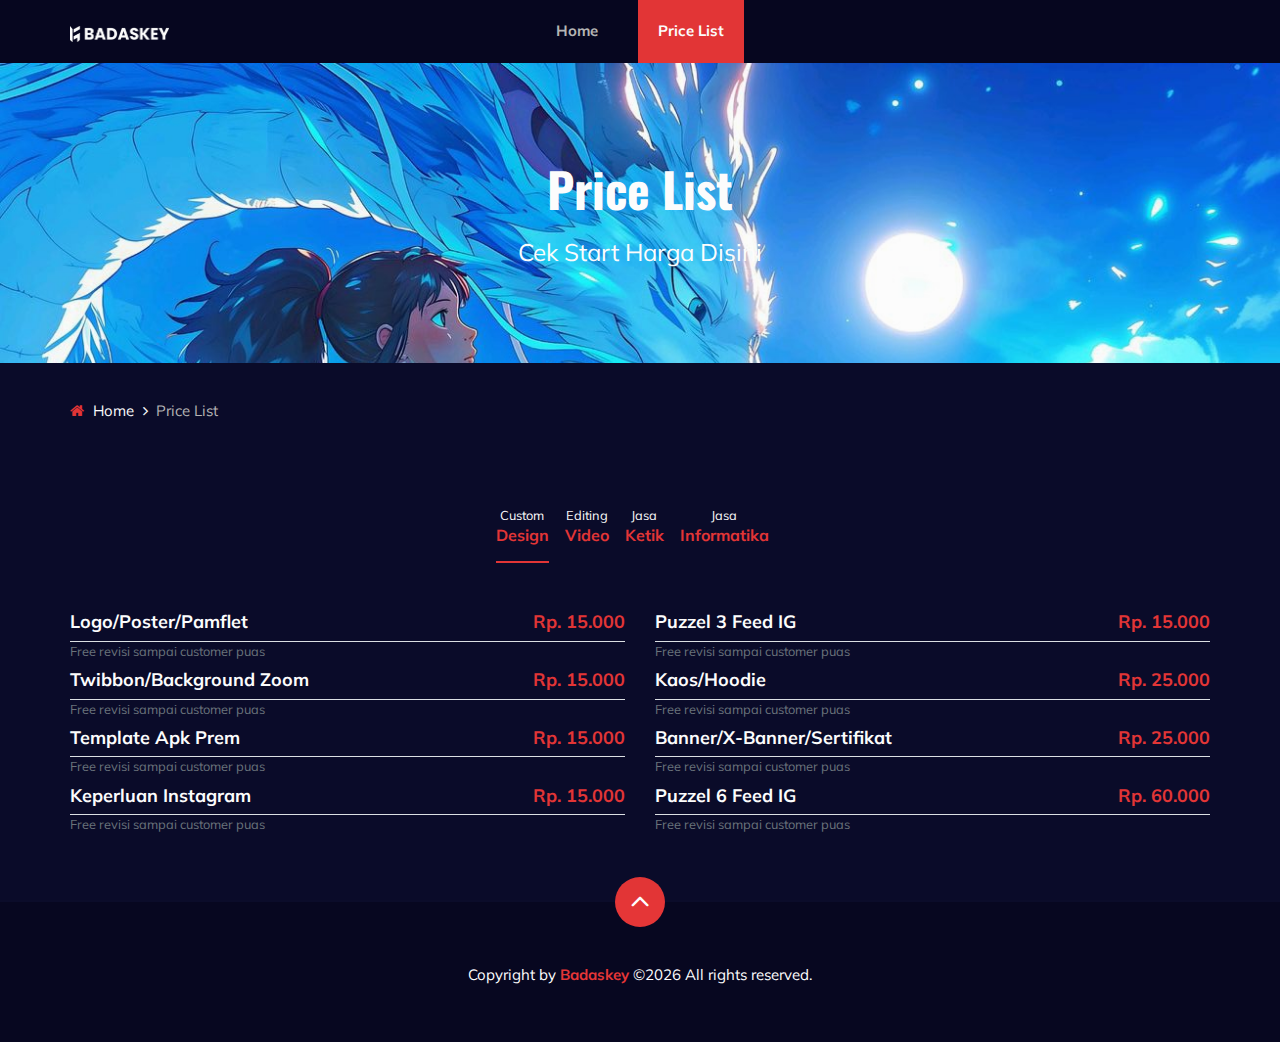
==== commit ab7fa141: "Update pricelist.html" ====
--- a/pricelist.html
+++ b/pricelist.html
@@ -254,7 +254,7 @@
                                 <div class="d-flex align-items-center">
                                     <div class="w-100 d-flex flex-column text-start ps-4">
                                         <h5 class="d-flex text-bold justify-content-between border-bottom pb-2">
-                                            <span>Gabungin Video/Non Animasi</span>
+                                            <span>Gabungin Video</span>
                                             <span style="color: #e53637;">Rp. 15.000</span>
                                         </h5>
                                         <small class="text-left text-secondary pb-2">Free revisi sampai customer puas</small>
@@ -320,7 +320,7 @@
                                 <div class="d-flex align-items-center">
                                     <div class="w-100 d-flex flex-column text-start ps-4">
                                         <h5 class="d-flex text-bold justify-content-between border-bottom pb-2">
-                                            <span>Video Animasi + Sound Effect</span>
+                                            <span>Video Animasi</span>
                                             <span style="color: #e53637;">Rp. 25.000</span>
                                         </h5>
                                         <small class="text-left text-secondary pb-2">Free revisi sampai customer puas</small>
@@ -573,4 +573,4 @@
 
 </body>
 
-</html>+</html>
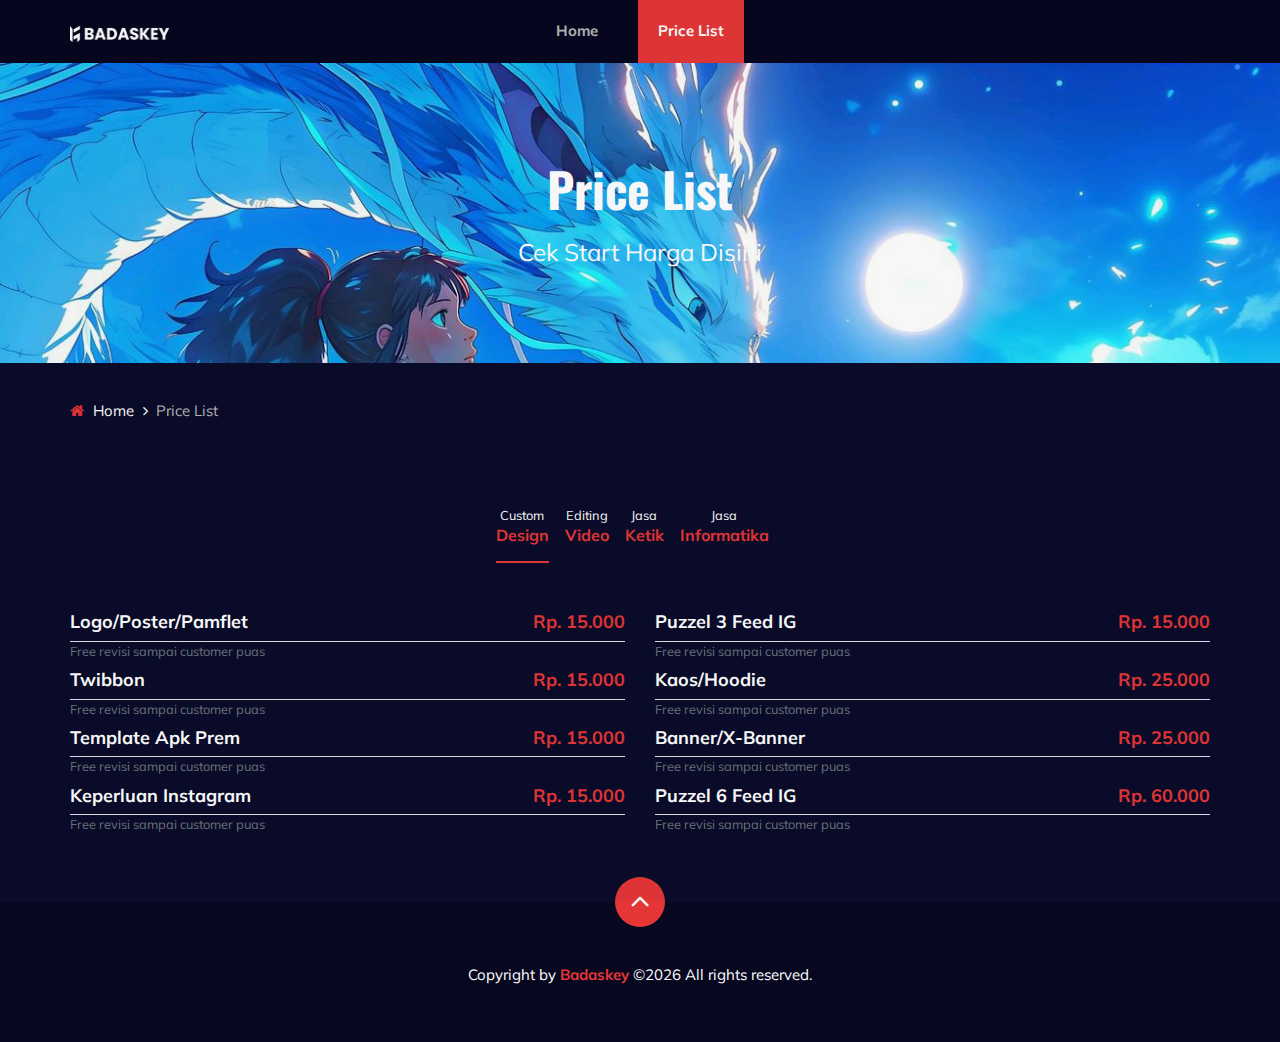
==== commit 407686a7: "Update pricelist.html" ====
--- a/pricelist.html
+++ b/pricelist.html
@@ -172,7 +172,7 @@
                                 <div class="d-flex align-items-center">
                                     <div class="w-100 d-flex flex-column text-start ps-4">
                                         <h5 class="d-flex text-bold justify-content-between border-bottom pb-2">
-                                            <span>Twibbon/Background Zoom</span>
+                                            <span>Twibbon</span>
                                             <span style="color: #e53637;">Rp. 15.000</span>
                                         </h5>
                                         <small class="text-left text-secondary pb-2">Free revisi sampai customer puas</small>
@@ -205,7 +205,7 @@
                                 <div class="d-flex align-items-center">
                                     <div class="w-100 d-flex flex-column text-start ps-4">
                                         <h5 class="d-flex text-bold justify-content-between border-bottom pb-2">
-                                            <span>Banner/X-Banner/Sertifikat</span>
+                                            <span>Banner/X-Banner</span>
                                             <span style="color: #e53637;">Rp. 25.000</span>
                                         </h5>
                                         <small class="text-left text-secondary pb-2">Free revisi sampai customer puas</small>
@@ -380,7 +380,7 @@
                                 <div class="d-flex align-items-center">
                                     <div class="w-100 d-flex flex-column text-start ps-4">
                                         <h5 class="d-flex text-bold justify-content-between border-bottom pb-2">
-                                            <span>Ketik Word/Excel/Power Point</span>
+                                            <span>Word/Excel/PPT</span>
                                             <span style="color: #e53637;">Rp. 4.000</span>
                                         </h5>
                                         <small class="text-left text-secondary pb-2">Free revisi sampai customer puas</small>
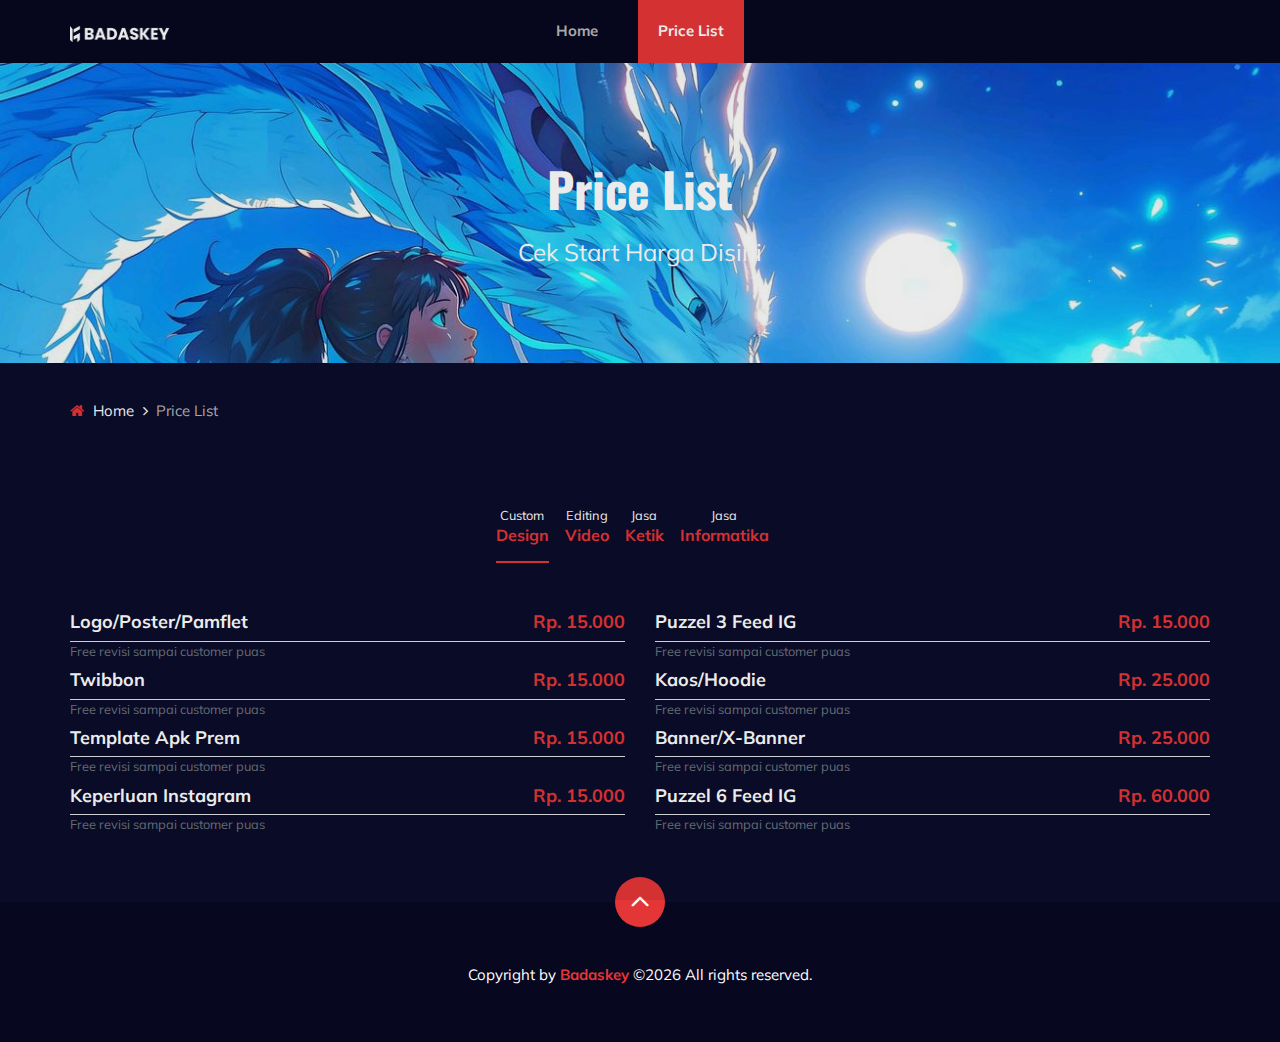
==== commit b10e44d7: "Update pricelist.html" ====
--- a/pricelist.html
+++ b/pricelist.html
@@ -3,7 +3,7 @@
 
 <head>
     <meta charset="UTF-8">
-    <meta name="description" content="Anime Template">
+    <meta name="description" content="Badaskey Store">
     <meta name="keywords" content="Anime, unica, creative, html">
     <meta name="viewport" content="width=device-width, initial-scale=1.0">
     <meta http-equiv="X-UA-Compatible" content="ie=edge">
